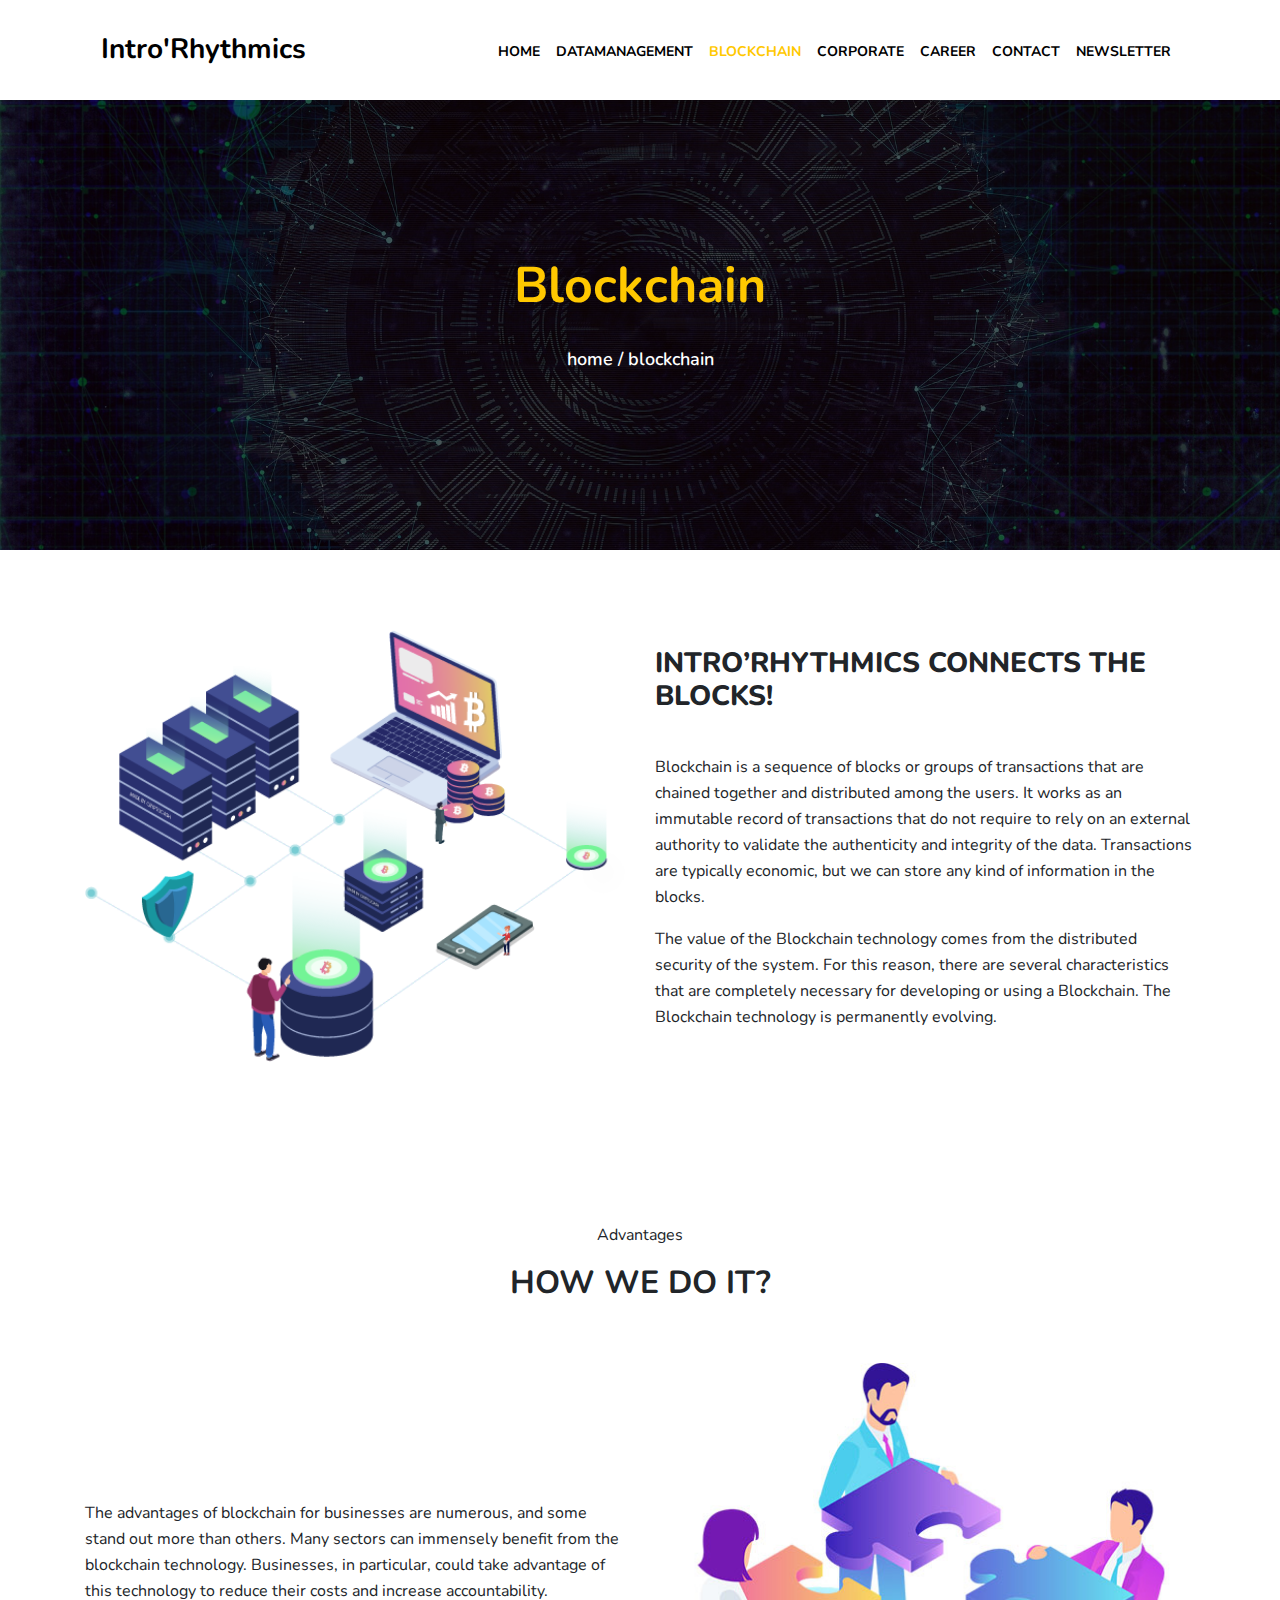
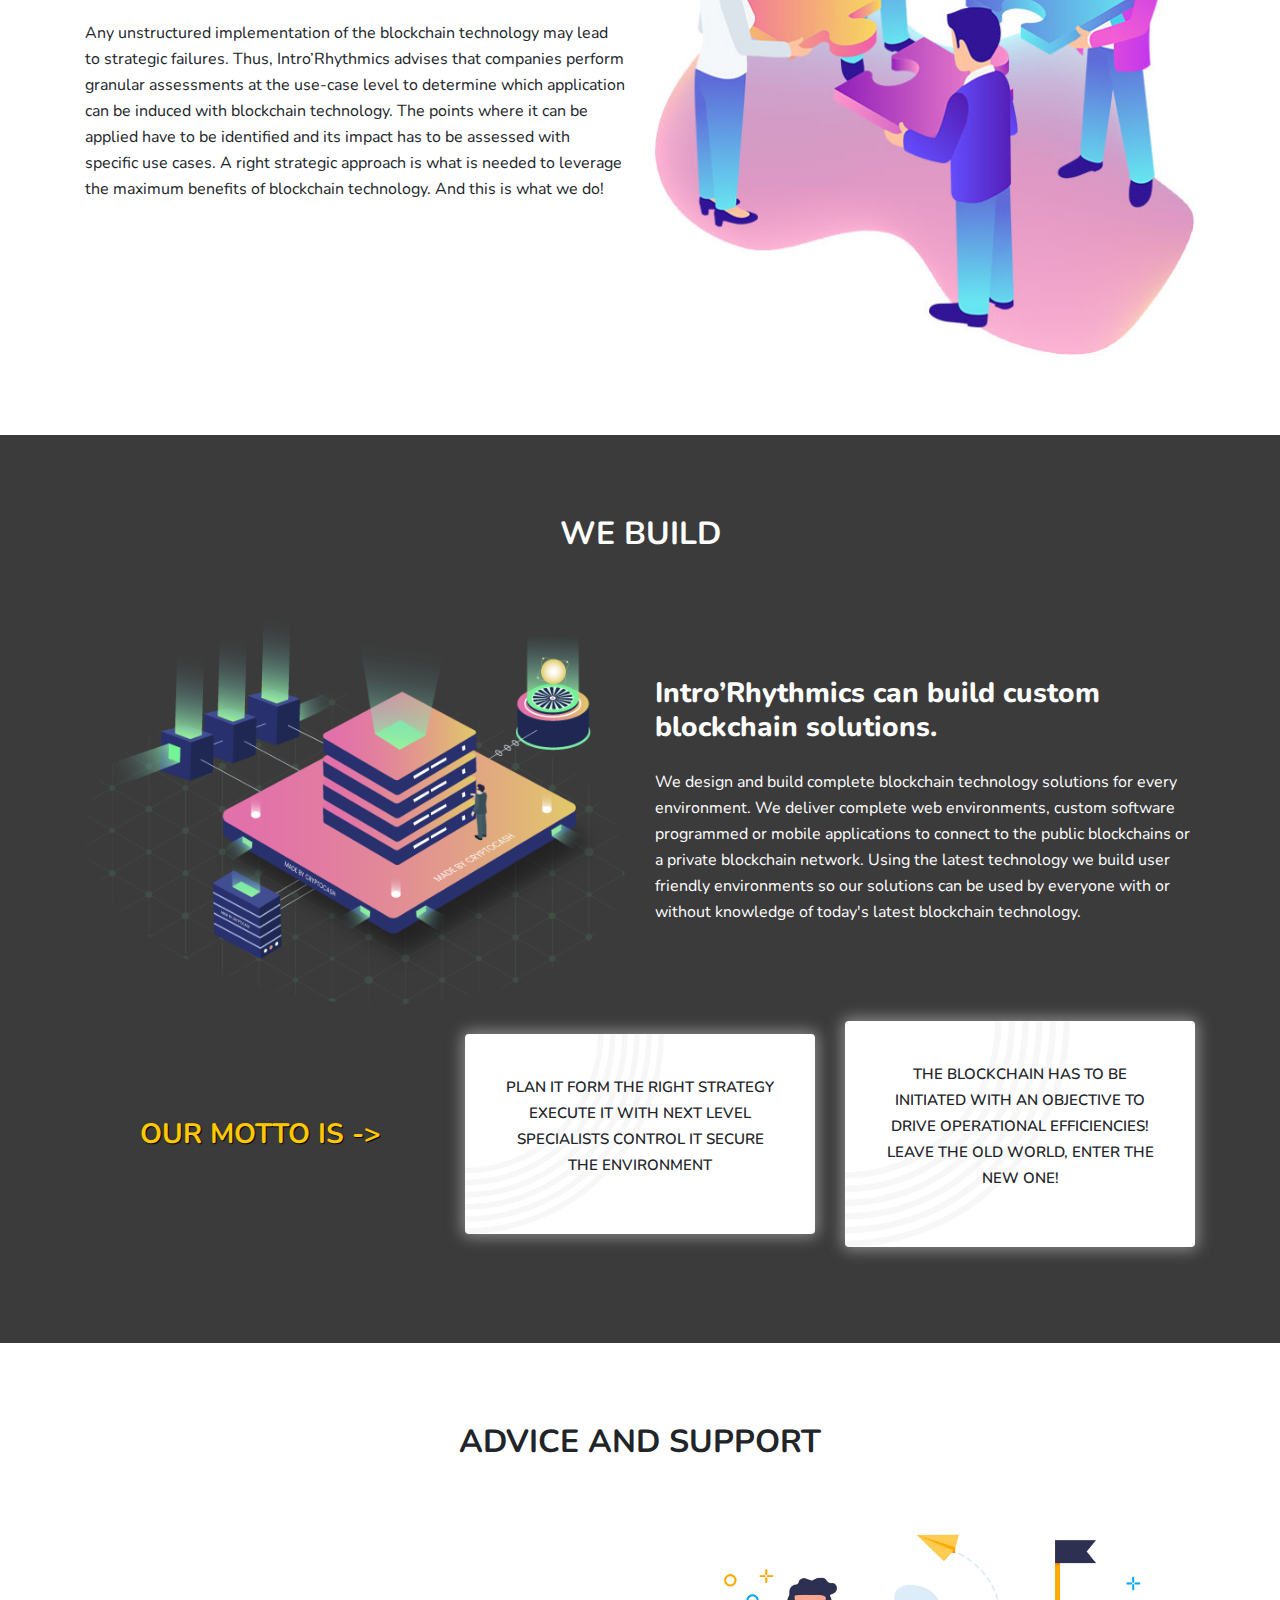
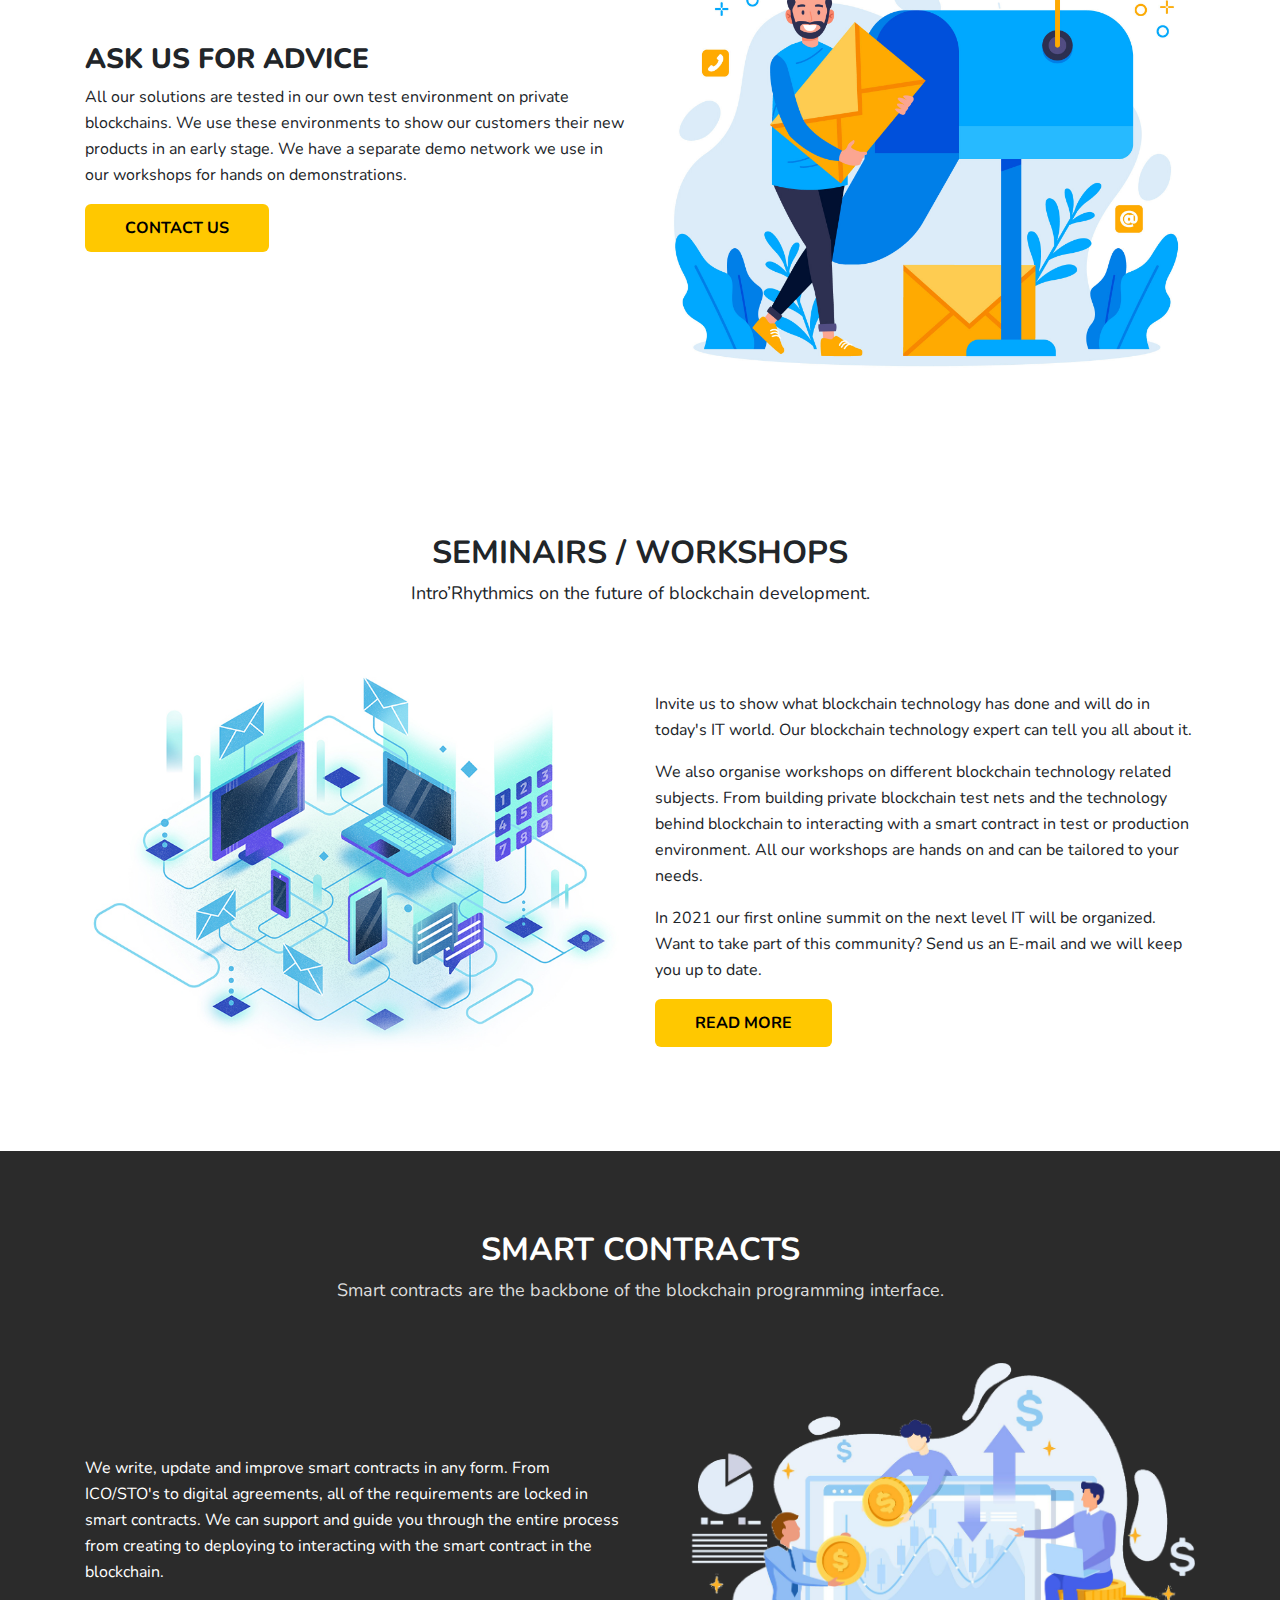
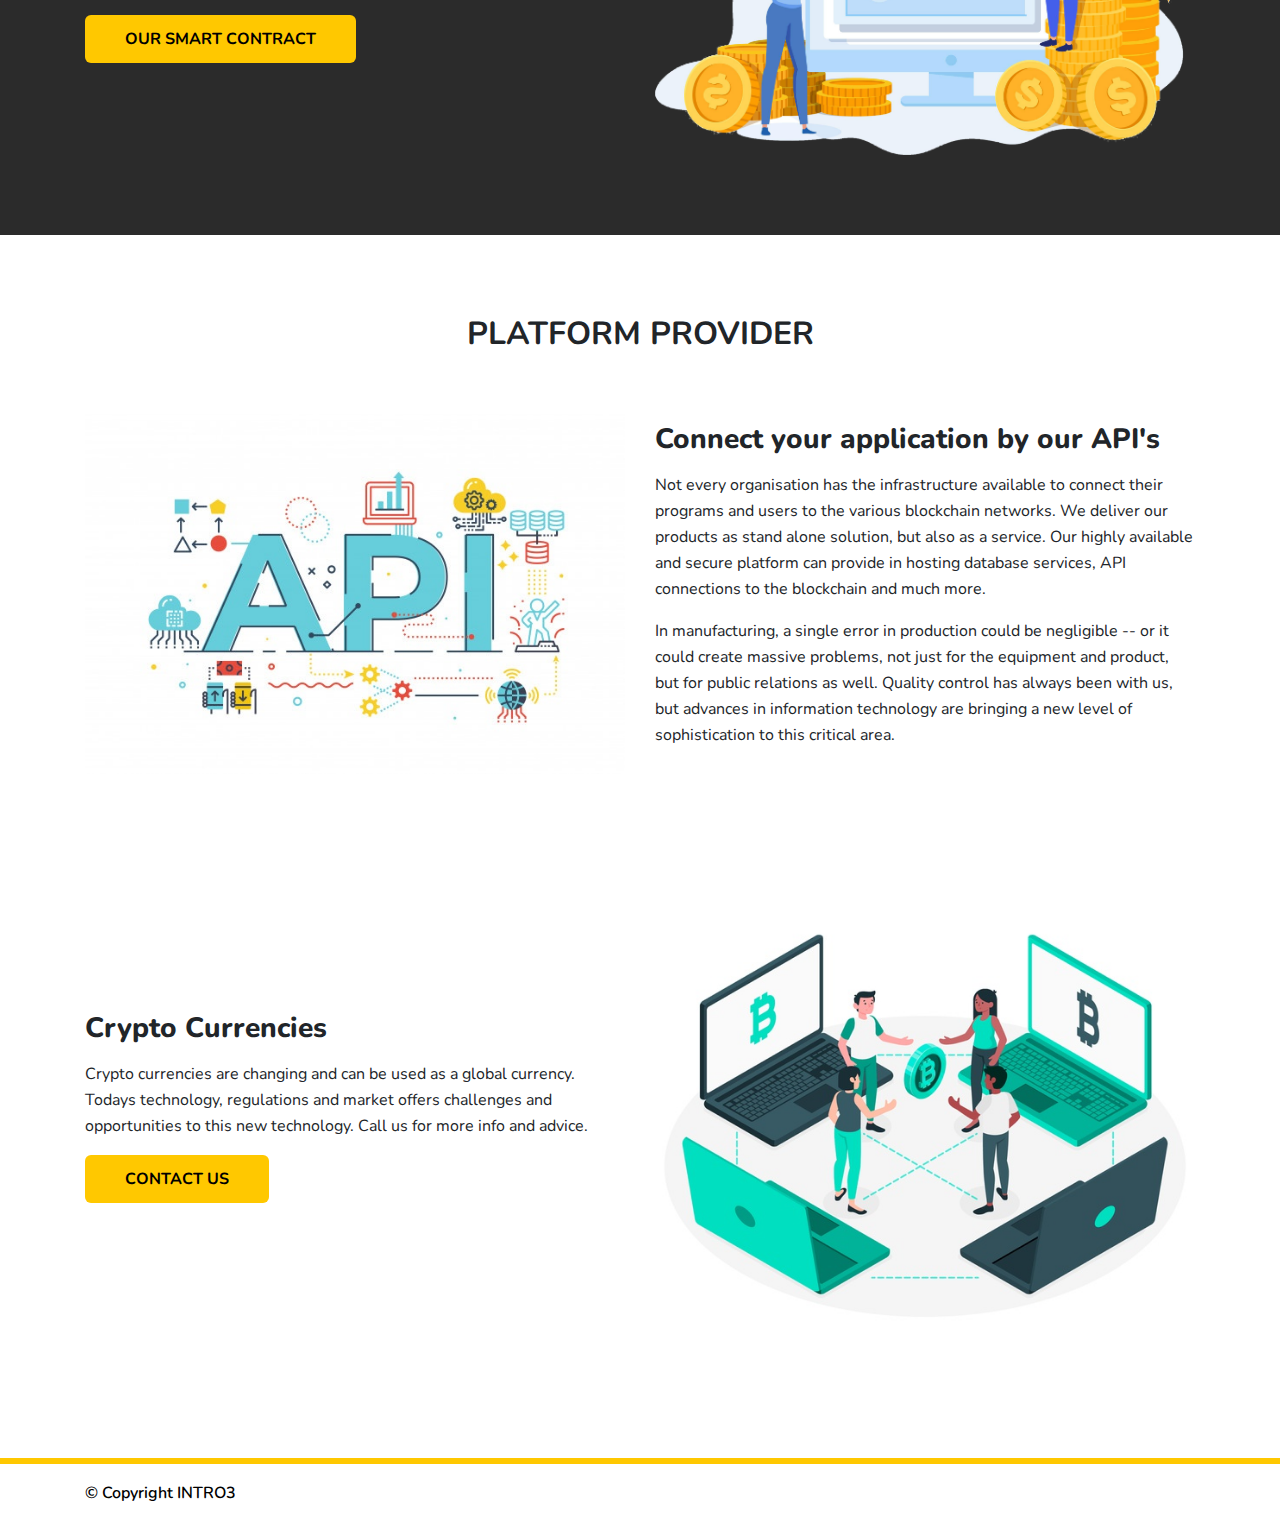
==== blockchain.html @ e691b673 "project added" ====
<!DOCTYPE html>
<html lang="en">
<head>
	<meta charset="UTF-8">
	<meta name="viewport" content="width=device-width, initial-scale=1.0">
	<link href="https://fonts.googleapis.com/css2?family=Nunito:wght@200;400;600;700;800&display=swap" rel="stylesheet">

	<link rel="apple-touch-icon" sizes="180x180" href="image/favicin.png">
	<link rel="icon" type="image/png" sizes="32x32" href="image/favicin.png">
	<link rel="icon" type="image/png" sizes="16x16" href="image/favicin.png">
	
	<title>intro'Rhythmics</title>
	<link rel="stylesheet" href="css/owl.carousel.min.css">
	<link rel="stylesheet" href="css/owl.theme.default.min.css">
	<link rel="stylesheet" href="css/bootstrap.min.css">
	<link rel="stylesheet" href="css/style.css">
</head>
<body>

	<div class="navarea">
		<div class="container">
			<nav class="navbar navbar-expand-md bg-white  navbar-dark">
  			<!-- Brand -->
			  <a class="navbar-brand" href="index.html">intro'Rhythmics</a>

			  <!-- Toggler/collapsibe Button -->
			  <button class="navbar-toggler" type="button" data-toggle="collapse" data-target="#collapsibleNavbar">
			    <span class="navbar-toggler-icon"></span>
			  </button>

			  <!-- Navbar links -->
			  <div class="collapse navbar-collapse" id="collapsibleNavbar">
			    <ul class="navbar-nav ml-auto">
			      <li class="nav-item">
			        <a class="nav-link " href="index.html">home</a>
			      </li>
			      <li class="nav-item">
			        <a class="nav-link" href="data-management.html">datamanagement</a>
			      </li>
			      <li class="nav-item">
			        <a class="nav-link active" href="blockchain.html">Blockchain</a>
			      </li>
			      <li class="nav-item">
			        <a class="nav-link" href="corporate.html">corporate</a>
			      </li>
			      <li class="nav-item">
			        <a class="nav-link" href="career.html">career</a>
			      </li>
			      <li class="nav-item">
			        <a class="nav-link" href="contact.html">contact</a>
			      </li>
			      <li class="nav-item">
			        <a class="nav-link" href="#">newsletter</a>
			      </li>

			    </ul>

			    
			  </div>
			</nav>
		</div>
	</div>

	<!-- slider area -->
	<div class="blockchainarea">
		<div class="container">
			<div class="row">
				<div class="col-lg-12">
					<div class="dataText pt-5 text-center mt-5">
						<h2 >  <span style="color: #ffc800;">Blockchain</span></h2>
						<p>home / blockchain</p>
					</div>
				</div>
			</div>
		</div>
	</div>





	<div class="anotherarea padding-80">
		<div class="container">
			<div class="row align-items-center">
				<div class="col-lg-6">
					<div class="anotherImg">
						<img src="image/about_img2.png" alt="">
					</div>
				</div>

				<div class="col-lg-6">
					<div class="anothertext">
						<h3>Intro’Rhythmics connects the blocks!</h3>
						<p>Blockchain is a sequence of blocks or groups of transactions that are chained together and distributed among the users. It works as an immutable record of transactions that do not require to rely on an external authority to validate the authenticity and integrity of the data. Transactions are typically economic, but we can store any kind of information in the blocks.</p>

						<p>The value of the Blockchain technology comes from the distributed security of the system. For this reason, there are several characteristics that are completely necessary for developing or using a Blockchain.  The Blockchain technology is permanently evolving. </p>
					</div>
				</div>

				
			</div>
		</div>
	</div>

	<div class="howwedoit padding-80">
		<div class="container">
			<div class="row">
				<div class="col-lg-12 text-center">
					<div class="howwetitle">
						<p>Advantages</p>
						<h2>How we do it?</h2>
					</div>
				</div>
			</div>
			<div class="row align-items-center">
				<div class="col-lg-6">
					<div class="howwee">
						<p>The advantages of blockchain for businesses are numerous, and some stand out more than others. Many sectors can immensely benefit from the blockchain technology. Businesses, in particular, could take advantage of this technology to reduce their costs and increase accountability.</p>
						<p>Any unstructured implementation of the blockchain technology may lead to strategic failures. Thus, Intro’Rhythmics advises that companies perform granular assessments at the use-case level to determine which application can be induced with blockchain technology. The points where it can be applied have to be identified and its impact has to be assessed with specific use cases. A right strategic approach is what is needed to leverage the maximum benefits of blockchain technology. And this is what we do! </p>
					</div>
				</div>

				<div class="col-lg-6">
					<div class="howright">
						<img src="image/image1_03.jpg" alt="">
					</div>
				</div>
			</div>
		</div>
	</div>


	<div class="webuild padding-80">
		<div class="container">
			<div class="row">
				<div class="col-lg-12 text-center">
					<div class="titlebuild">
						<h2>We build</h2>
					</div>
				</div>
			</div>

			<div class="row align-items-center mb-3">
				<div class="col-lg-6">
					<img src="image/banner_img2.png" alt="">
				</div>
				<div class="col-lg-6">
					<div class="webuilddtt">
						<h3>Intro’Rhythmics can build custom blockchain solutions.</h3>
						<p>We design and build complete blockchain technology solutions for every environment. We deliver complete web environments, custom software programmed or mobile applications to connect to the public blockchains or a private blockchain network. Using the latest technology we build user friendly environments so our solutions can be used by everyone with or without knowledge of today's latest blockchain technology. </p>
					</div>
				</div>
			</div>

			<div class="row align-items-center">
				<div class="col-lg-4 text-center mb-3">
					<div class="ourmottoo">
						<span>Our motto is -></span>
					</div>
				</div>

				<div class="col-lg-4 text-center mb-3 ">
					<div class="ourmotto bg-white p-3">
						<p>PLAN IT    FORM THE RIGHT STRATEGY   EXECUTE IT WITH  NEXT LEVEL SPECIALISTS  CONTROL IT SECURE THE ENVIRONMENT
</p>
					</div>
				</div>



				<div class="col-lg-4 text-center mb-3 ">
					<div class="ourmotto bg-white p-3">
						<p>The blockchain has to be initiated with an objective to drive operational efficiencies! 
Leave the old world, enter the new one!</p>
					</div>
				</div>
			</div>
		</div>
	</div>




	<div class="adivceandsupport padding-80">
		<div class="container">
			<div class="row">
				<div class="col-lg-12 text-center">
					<div class="titleadvice">
						<h2>Advice and support</h2>
					</div>
				</div>
			</div>

			<div class="row align-items-center">
				<div class="col-lg-6 ">
					<div class="askadviccee">
						<h3>ASK US FOR ADVICE </h3>
						<p>All our solutions are tested in our own test environment on private blockchains. We use these environments to show our customers their new products in an early stage. We have a separate demo network we use in our workshops for hands on demonstrations. </p>
						<a href="" class="btn btn-primary">Contact us</a>
					</div>
				</div>

				<div class="col-lg-6">
					<div class="adviceimg">
						<img src="image/2716560.jpg" alt="">
					</div>
				</div>
			</div>
		</div>
	</div>		


	<div class="seminarworksho padding-80">
		<div class="container">
			<div class="row">
				<div class="col-lg-12 text-center">
					<div class="titlearea">
						<h2>Seminairs / Workshops</h2>
					<p>Intro’Rhythmics on  the future of blockchain development.</p>
					</div>
				</div>
			</div>

			<div class="row align-items-center">
				<div class="col-lg-6">
					<div class="leftimgseminar">
						<img src="image/data2.jpg" alt="">
					</div>
				</div>

				<div class="col-lg-6">
					<div class="seminartext">
						<p>Invite us to show what blockchain technology has done and will do in today's IT world.  Our blockchain technology expert can tell you all about it.</p>
						<p>We also organise workshops on different blockchain technology related subjects. From building private blockchain test nets and the technology behind blockchain to interacting with a smart contract in test or production environment. All our workshops are hands on and can be tailored to your needs.</p>
						<p> In 2021 our first online summit on the next level IT will be organized. Want to take part of this community? Send us an E-mail and we will keep you up to date.</p>
						<a href="" class="btn btn-primary">Read More</a>
					</div>
				</div>
			</div>
		</div>
	</div>


	<div class="smartcontactarea padding-80">
		<div class="container">
			<div class="row">
				<div class="col-lg-12 text-center">
					<div class="titlearea smarttitle">
						<h2>Smart contracts</h2>
						<p>Smart contracts are the backbone of the blockchain programming interface.</p>
					</div>
				</div>
			</div>

			<div class="row align-items-center">
				<div class="col-lg-6">
					<div class="smarttext">
						<p>We write, update and improve smart contracts in any form. From ICO/STO's to digital agreements, all of the requirements are locked in smart contracts. We can support and guide you through the entire process from creating to deploying to interacting with the smart contract in the blockchain.</p>
						<a href="" class="btn btn-primary">Our Smart Contract</a>
					</div>
				</div>
				<div class="col-lg-6">
					<div class="smartcontactimg">
						<img src="image/4063402.png" alt="">
					</div>
				</div>
			</div>
		</div>
	</div>

	<div class="platformprovider padding-80">
		<div class="container">
			<div class="row">
				<div class="col-lg-12 text-center">
					<div class="titlearea">
						<h2>Platform provider</h2>
					</div>
				</div>
			</div>

			<div class="row align-items-center">
				<div class="col-lg-6 mb-3">
					<div class="platimg">
						<img src="image/api.jpg" alt="">
					</div>
				</div>
				<div class="col-lg-6 mb-3">
					<div class="platfromtexxt">
						<h3 class="mb-3">Connect your application by our API's</h3>
						<p>Not every organisation has the infrastructure available to connect their programs and users to the various blockchain networks. We deliver our products as stand alone solution, but also as a service. Our highly available and secure platform can provide in hosting database services, API connections to the blockchain and much more.</p>

						<p>In manufacturing, a single error in production could be negligible -- or it could create massive problems, not just for the equipment and product, but for public relations as well. Quality control has always been with us, but advances in information technology are bringing a new level of sophistication to this critical area.</p>
					</div>
				</div>
			</div>

			<div class="row mt-5 align-items-center">
				<div class="col-lg-6">
					<div class="cryptotextt">
						<h3 class="mb-3">Crypto Currencies</h3>
						<p>Crypto currencies are changing and can be used as a global currency. Todays technology, regulations and market offers challenges and opportunities to this new technology. Call us for more info and advice.</p>
						<a href="" class="btn btn-primary">Contact us</a>
					</div>
				</div>

				<div class="col-lg-6">
					<div class="cyptaimg">
						<img src="image/cryptoo.jpg" alt="">
					</div>
				</div>
			</div>
		</div>
	</div>










	<!-- footer area -->

	<div class="footerArea  p-3 ">
		<div class="container">
			<div class="row">
				<div class="col-lg-12">
					<div class="footera ">
						<p>&copy; Copyright INTRO3</p>
					</div>
				</div>
			</div>
		</div>
	</div>
	

	<!-- js here -->
	<script src="js/jquery.min.js"></script>
	<script src="js/popper.min.js"></script>
	<script src="js/bootstrap.min.js"></script>
	<script src="js/owl.carousel.min.js"></script>
	<script src="js/custom.js"></script>
</body>
</html>
---- css/style.css ----
html{
	scroll-behavior: smooth;
}
body{
	font-size: 16px;
	color:333;
	/*font-family: 'Titillium Web', sans-serif;*/
    font-family: 'Nunito', sans-serif;
}
.bg-dark {
    background-color: #000000!important;
}
h1, h2, h3, h4, h5, h6 {
    font-family: Nunito,sans-serif;
    font-weight: 800;
}
a{
	text-decoration: none;
	color: #333;

}
a:hover{
	text-decoration: none;

}
/*.navarea {
    height: 100px;
    background: #000;
    border-bottom: 4px solid #ffc800;
}*/




.navarea .navbar-brand {
    margin-top: 15px;
    font-size: 28px;
    font-weight: 700;
    text-transform: capitalize;
}
.navarea .navbar-nav .nav-item a {
    margin-top: 20px;
    font-size: 14px;
    color: #fff;
    font-weight: 600;
    text-transform: capitalize !important;
}
.navarea .navbar-nav .nav-item a:hover {
    color: #ffc800;
}
.navarea .navbar-nav .nav-item a.active {
    color: #ffc800;
    font-weight: 600;
}
.footera p {
    color: #000;
    font-weight: 600;
}
.sliderr {
    background: url(../image/slider1.jpg);
    height: 750px;
    background-size: cover;
    background-attachment: scroll;
    background-position: center center;
    position: relative;
    z-index: 1;
}

/* redo */
.navarea {
    height: 100px;
    background: #fff;
    /* border-bottom: 4px solid #ffc800; */
}
.navbar-dark .navbar-brand {
    color: #000;
}
.navarea .navbar-nav .nav-item a {
    margin-top: 20px;
    font-size: 14px;
    color: #000;
    font-weight: 700;
    text-transform: uppercase !important;
}
.navarea .navbar-brand:hover{
    color: #000 !important;
}

.navarea .navbar-nav .nav-item a.active {
    color: #ffc800;
    font-weight: 700;
}

/*.sliderr:after {
    content: "";
    position: absolute;
    height: 100%;
    width: 100%;
    left: 0;
    bottom: 0;
    background: rgb(0 0 0 / 58%);
    z-index: -1;
}*/










.sliderr2 {
    background: url(../image/slider2.jpg);
    height: 750px;
    background-size: cover;
    background-attachment: scroll;
    background-position: center center;
    position: relative;
    z-index: 1;
}
.sliderr2:after {
    content: "";
    position: absolute;
    height: 100%;
    width: 100%;
    left: 0;
    bottom: 0;
    background: rgb(0 0 0 / 58%);
    z-index: -1;
}
.sliderr3 {
    background: url(../image/slider3.jpg);
    height: 750px;
    background-size: cover;
    background-attachment: scroll;
    background-position: center center;
    position: relative;
    z-index: 1;
}
.sliderr3:after {
    content: "";
    position: absolute;
    height: 100%;
    width: 100%;
    left: 0;
    bottom: 0;
    background: rgb(0 0 0 / 58%);
    z-index: -1;
}
.sliderr h2 {
    color: #fff;
    font-size: 51px;
    font-weight: 800;
    margin-top: 230px;
    text-shadow: 3px 6px 14px #000;
}
.titile_area h3 {
    font-weight: 700;
    font-size: 32px;
    line-height: 42px;
    margin-bottom: 20px;
    text-transform: uppercase;
}
.padding-100{
    padding: 100px 0;
}
.padding-80{
    padding: 80px 0;
}
.padding-bottom-80{
    padding-bottom: 80px;
}
.padding-top-80{
    padding-top: 80px;
}
p {
    font-size: 16px;
    line-height: 26px;
}
.takethenext {
    background: url(../image/bg_2.jpg);
    padding: 50px 0;
}
.takenextt span {
    font-size: 28px;
    font-weight: 800;
    text-align: center;
    display: inherit;
    color: #435464;
}
.title_img img {
    height: 100%;
    width: 100%;
    border-radius: 5px;
    transition: all .4s ease-in-out;
}
.title_img {
    /* border-bottom: 7px solid #ffc800; */
    /* overflow: hidden; */
    height: 470px;
    overflow: hidden;
    border-radius: 5px;
    transition: all .4s ease-in-out;
    box-shadow: 0px 10px 50px rgb(0 0 0 / 21%);
}
.title_img img:hover {
    transform: scale(1.1);
    transition: all .4s ease-in-out;
}
.vision_img{
    overflow: hidden;
}
.vision_img img {
    transition: all .4s ease-in-out;
    border-radius: 5px;
}
.vision_img img:hover {
    transform: scale(1.1);
    transition: all .4s ease-in-out;
}

.visionn_img img {
    transition: all .4s ease-in-out;
}
.visionn_img img:hover {
    transform: scale(1.1);
    transition: all .4s ease-in-out;
}

.title_section h2 {
    font-weight: 700;
    text-transform: uppercase;
    font-size: 32px;
}
.title_section p {
    font-size: 18px;
    font-weight: 500;
}

.whysection{
    position: relative;
    z-index: 1;
}
.whysection .top_img_pattern_1 {
    position: absolute;
    top: 0;
    left: 0;
    z-index: -1;
}
.ourvision{
    position: relative;
}
.ourvision .top_img_pattern_2 {
    position: absolute;
    top: -0;
    right: 0;
    z-index: -1;
}


.vaultTitle h2 {
    font-size: 36px;
    font-weight: 800;
    text-transform: uppercase;
}
.btn {
    display: inline-block;
    font-weight: 400;
    color: #212529;
    text-align: center;
    vertical-align: middle;
    -webkit-user-select: none;
    -moz-user-select: none;
    -ms-user-select: none;
    user-select: none;
    border: 1px solid transparent;
    padding: 12px 40px !important;
    font-size: 1rem;
    line-height: 1.5;
    border-radius: 6px;
    transition: color .15s ease-in-out,background-color .15s ease-in-out,border-color .15s ease-in-out,box-shadow .15s ease-in-out;
}
.btn-primary {
    color: #000 !important;
    background-color: #ffc800 !important;
    border: 0px solid transparent !important;
    text-transform: uppercase;
    font-weight: 700;
}
/*.btn-primary {
    color: #fff !important;
    background-color: rgb(0 0 0 / 36%) !important;
    border-color: rgb(0 0 0 / 0%) !important;
    text-transform: uppercase;
    font-weight: 700;
}*/
.btn-primary:hover{
    background: #fff !important;
   /* color: #000 !important;*/
    border: 0px solid transparent !important;
}


.btn-primary2 {
    color: #000 !important;
    background-color: #ffc800 !important;
    border: 2px solid transparent !important;
    text-transform: uppercase;
    font-weight: 700;
}
.btn-primary2:hover{
    color: #000 !important;
    background: transparent !important;
    border: 2px solid #ffc800 !important;
}
.vaultImg img {
    transition: all .4s ease-in-out;
}
.vaultImg img:hover {
    transform: scale(1.1);
    transition: all .4s ease-in-out;
}


.video_area_vid {
    width: 100%;
    height: 200px;
    overflow: hidden;
    margin-bottom: 30px;
    position: relative;
    border-bottom: 4px solid #0d1123;
    border-radius: 5px;
}
.video_area_vid img {
    height: 100%;
    width: 100%;
}
.playbtnn {
    position: absolute;
    left: 30px;
    bottom: 30px;
    background: rgb(243 243 243 / 96%);
    padding: 8px 12px;
    border-radius: 5px;
    box-shadow: 1px 1px 5px 3px rgb(0 0 0 / 32%);
    cursor: pointer;
}
.playbtnn span {
    font-weight: 600;
    font-size: 18px;
}

.playbtnn img {
    width: 20px;
    margin-top: -4px;
    margin-right: 5px;
}
.text_vid h5 {
    font-weight: 700;
    margin-bottom: 20px;
}
.videoTittle h3{
    font-weight: 700;
}
.img_vidd {
    float: left;
    margin-right: 18px;
}

.img_textt p{
    font-size: 14px;
    margin-top: -10px;
}
.modal-header {
    border-bottom: 0px solid #dee2e6 !important;
}

.vision_img img{
    width: 100%;
}
img{
    width: 100%;
}
.commutevault {
    background: #f7f7f7;
    background: url(../image/bg_2.jpg);
}
.footerArea {
    border-top: 6px solid #ffc800;
}

.slideractive .owl-dots {
    position: absolute;
    left: 47%;
    bottom: 50px;
}
.slideractive .owl-dots .owl-dot {
    height: 15px;
    width: 15px;
    background: #fff;
    display: inline-block;
    margin-right: 5px;
    border-radius: 50%;
}
.slideractive .owl-dots .owl-dot.active {
    background: #ffc800;
    outline: none;
}
.slideractive .owl-dots .owl-dot.active:focus{
    outline: none;
}
.slideBtn .btn-primary {
    color: #fff !important;
    background: none !important;
    border: 2px solid #fff !important;
    text-transform: uppercase;
    font-weight: 700;
}
.slideBtn .btn-primary:hover {
    color: #ffc800 !important;
    background: #fff !important;
    border: 2px solid #fff !important;
    text-transform: uppercase;
    font-weight: 700;
}

/*data management css*/
.dataArea {
    background: url(../image/dataslide1.jpg);
    height: 450px;
    background-size: cover;
    background-attachment: scroll;
    background-position: center center;
    position: relative;
    z-index: 1;
}
.dataArea:after {
    content: "";
    position: absolute;
    height: 100%;
    width: 100%;
    left: 0;
    bottom: 0;
    background: rgb(0 0 0 / 65%);
    z-index: -1;
}




.dataText {
    z-index: 99;
    color: #fff;
}
.dataText h2 {
    font-size: 50px;
    margin-top: 60px;
    font-weight: 700;
}
.dataText p {
    font-size: 18px;
    font-weight: 600;
    margin-top: 30px;
}
.anothertext h3 {
    font-weight: 800;
    margin-bottom: 40px;
    text-transform: uppercase;
}
.commvault h2 {
    font-size: 32px;
    font-weight: 800;
    margin-bottom: 20px;
    text-transform: uppercase;
}
.commvault h5 {
    margin-bottom: 35px;
}
.commvault h4 {
    font-weight: 600;
    margin-top: 35px;
    margin-bottom: 20px;
}
.whatwedo{
    background: url(../image/bg_2.jpg);
}
.whattext h2 {
    font-size: 32px;
    font-weight: 800;
    text-transform: uppercase;
    margin-bottom: 20px;
}
.whattext p {
    margin-bottom: 50px;
}
.weprepare h3 {
    font-size: 28px;
    font-weight: 600;
    margin-bottom: 25px;
}
.allitemwhat ul {
    list-style: none;
    padding-left: 0;
}
.allitemwhat ul li {
    font-size: 16px;
    line-height: 31px;
}
.weprepare h5 {
    font-weight: 600;
}

.slideboxx .card{
    background: #ffc800;
    border: none;
}
.slideboxx a {
    background: #fff !important;
}

/*blokchain css*/
.blockchainarea {
    background: url(../image/blockchain1.jpg);
    height: 450px;
    background-size: cover;
    background-attachment: scroll;
    background-position: center center;
    position: relative;
    z-index: 1;
}
.blockchainarea:after {
    content: "";
    position: absolute;
    height: 100%;
    width: 100%;
    left: 0;
    bottom: 0;
    background: rgb(0 0 0 / 65%);
    z-index: -1;
}
.howwetitle h2 {
    font-weight: 700;
    text-transform: uppercase;
    margin-bottom: 60px;
}
.titlebuild h2{
    font-weight: 700;
    text-transform: uppercase;
    margin-bottom: 60px;
    color: #fff;
}
.webuild {
    background: #f7f7f7;
    background-image: url(../image/blockchain2.jpg);
    background-size: cover;
    background-repeat: no-repeat;
    background-position: center center;
    position: relative;
    z-index: 1;
    background-attachment: fixed;
}
.webuild:after {
  content: "";
  position: absolute;
  background: rgb(0 0 0 / 76%);
  height: 100%;
  width: 100%;
  left: 0;
  bottom: 0;
  z-index: -1;
}
.webuilddtt h3 {
  color: #fff;margin-bottom: 25px;
}
.webuilddtt p {
  color: #fff;
}
.ourmotto {
    background: url(../image/what-we-are-shape-1.png);
    padding: 40px !important;
    border-radius: 4px;
    box-shadow: 0px 0px 15px 3px rgb(199 199 199 / 57%);
    background-repeat: no-repeat;
    background-position: left top;
    background-size: contain;
}
.ourmotto p {
    font-weight: 600;
    text-transform: uppercase;
    font-size: 15px;
}
.ourmottoo span {
    font-size: 28px;
    text-transform: uppercase;
    font-weight: 700;
    color: #ffc800;
    text-shadow: 1px 1px 1px #000;
}

.titleadvice h2{
    font-weight: 700;
    text-transform: uppercase;
    font-size: 32px;
    margin-bottom: 60px;
}
.titlearea{
    margin-bottom: 60px; 
}
.titlearea h2{
    font-weight: 700;
    text-transform: uppercase;
    font-size: 32px;
}
.titlearea p{
    font-size: 18px;
}


.smartcontactarea {
    background: url(../image/smarttbg.jpg);
    background-position: center center;
    background-attachment: fixed;
    background-size: cover;
    position: relative;
    z-index: 1;
}

.smartcontactarea:after {
    content: "";
    position: absolute;
    background: rgb(0 0 0 / 83%);
    height: 100%;
    width: 100%;
    left: 0;
    top: 0;
    z-index: -1;
}
.titlearea.smarttitle p {
    color: #ddd;
}
.titlearea.smarttitle h2 {
    color: #fff;
}
.smarttext p {
    color: #fff;
    margin-bottom: 30px;
}
.navbar {
    z-index: 99;
}

/*corporate page css*/
.corporate {
    background: url(../image/video2.jpg);
    height: 450px;
    background-size: cover;
    background-attachment: scroll;
    background-position: center center;
    position: relative;
    z-index: 1;
}
.corporate:after {
    content: "";
    position: absolute;
    height: 100%;
    width: 100%;
    left: 0;
    bottom: 0;
    background: rgb(0 0 0 / 65%);
    z-index: -1;
}

.bottomtext ul li{
    list-style: none;
    font-weight: 700;
    color: #273f5b;
}
.bottomtext ul li svg {
    margin-right: 15px;
}
.whycommmut {
    background: #ecf5fe;
}

/* career css */
.career {
    background: url(../image/video3.jpg);
    height: 450px;
    background-size: cover;
    background-attachment: scroll;
    background-position: center center;
    position: relative;
    z-index: 1;
}
.career:after {
    content: "";
    position: absolute;
    height: 100%;
    width: 100%;
    left: 0;
    bottom: 0;
    background: rgb(0 0 0 / 65%);
    z-index: -1;
}




.contact {
    background: url(../image/africa-15428_1920.jpg);
    height: 450px;
    background-size: cover;
    background-attachment: scroll;
    background-position: center center;
    position: relative;
    z-index: 1;
}
.contact:after {
    content: "";
    position: absolute;
    height: 100%;
    width: 100%;
    left: 0;
    bottom: 0;
    background: rgb(0 0 0 / 65%);
    z-index: -1;
}




























/*responsive css*/
@media only screen and (max-width: 640px) and (min-width: 360px){
    .top_img_pattern_1{
        display: none;
    }
    .top_img_pattern_2{
        display: none;
    }
    .navarea .navbar-brand {
    font-size: 18px;
}
.sliderr h2 {
    font-size: 22px;
    margin-top: 88px;
}
.sliderr {
    height: 300px;
}
.titile_area h3 {
    font-size: 18px;
}
.title_img img {
    height: 300px;
}

nav.navbar.navbar-expand-md.bg-dark.navbar-dark {
    z-index: 99;
}
}

@media only screen and (max-width: 568px) and (min-width: 320px){

    .top_img_pattern_1{
        display: none;
    }
    .top_img_pattern_2{
        display: none;
    }
    .navarea .navbar-brand {
    font-size: 18px;
}
.sliderr h2 {
    font-size: 22px;
    margin-top: 88px;
}

.sliderr {
    height: 300px;
}
.titile_area h3 {
    font-size: 18px;
}
.title_img img {
    height: 300px;
}
}
.navbar-toggler {
    padding: .25rem .75rem;
    font-size: 1.25rem;
    line-height: 1;
    background-color: #FFC107;
    border: 1px solid transparent;
    border-radius: .25rem;
}
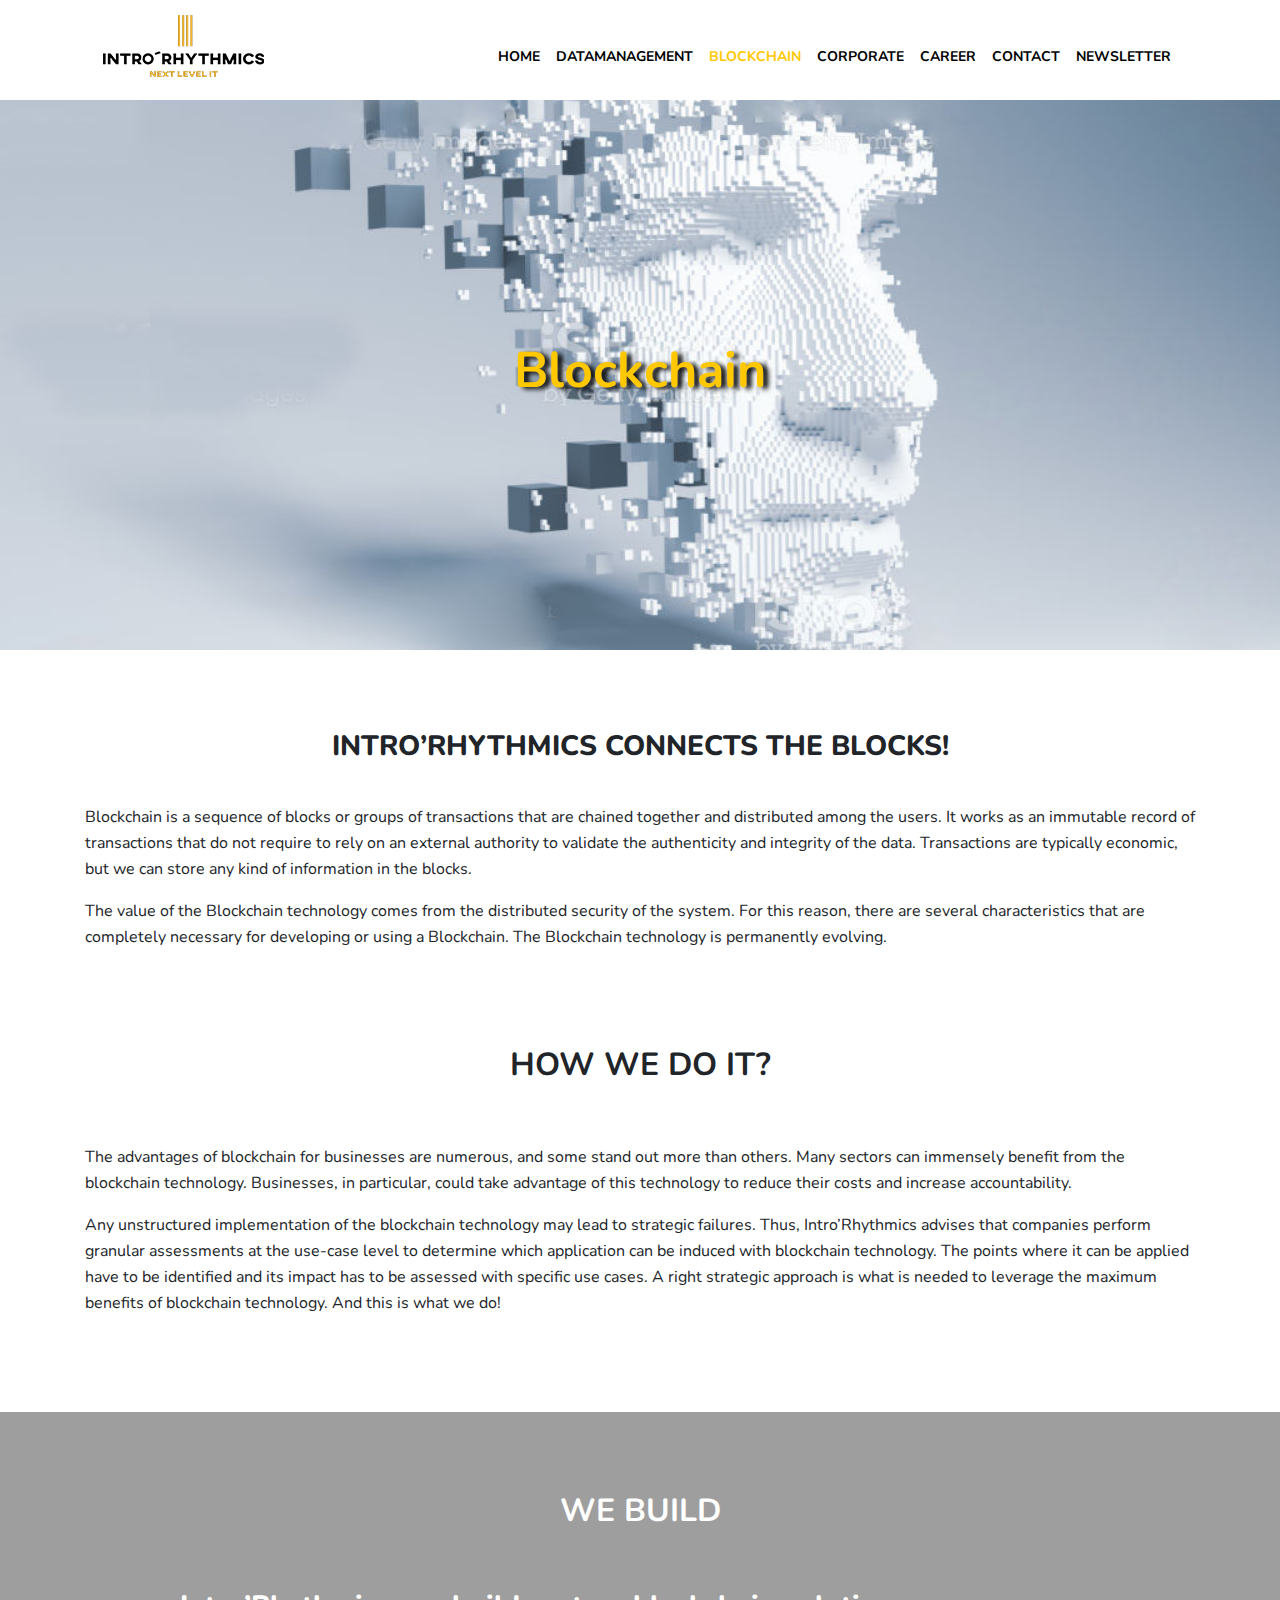
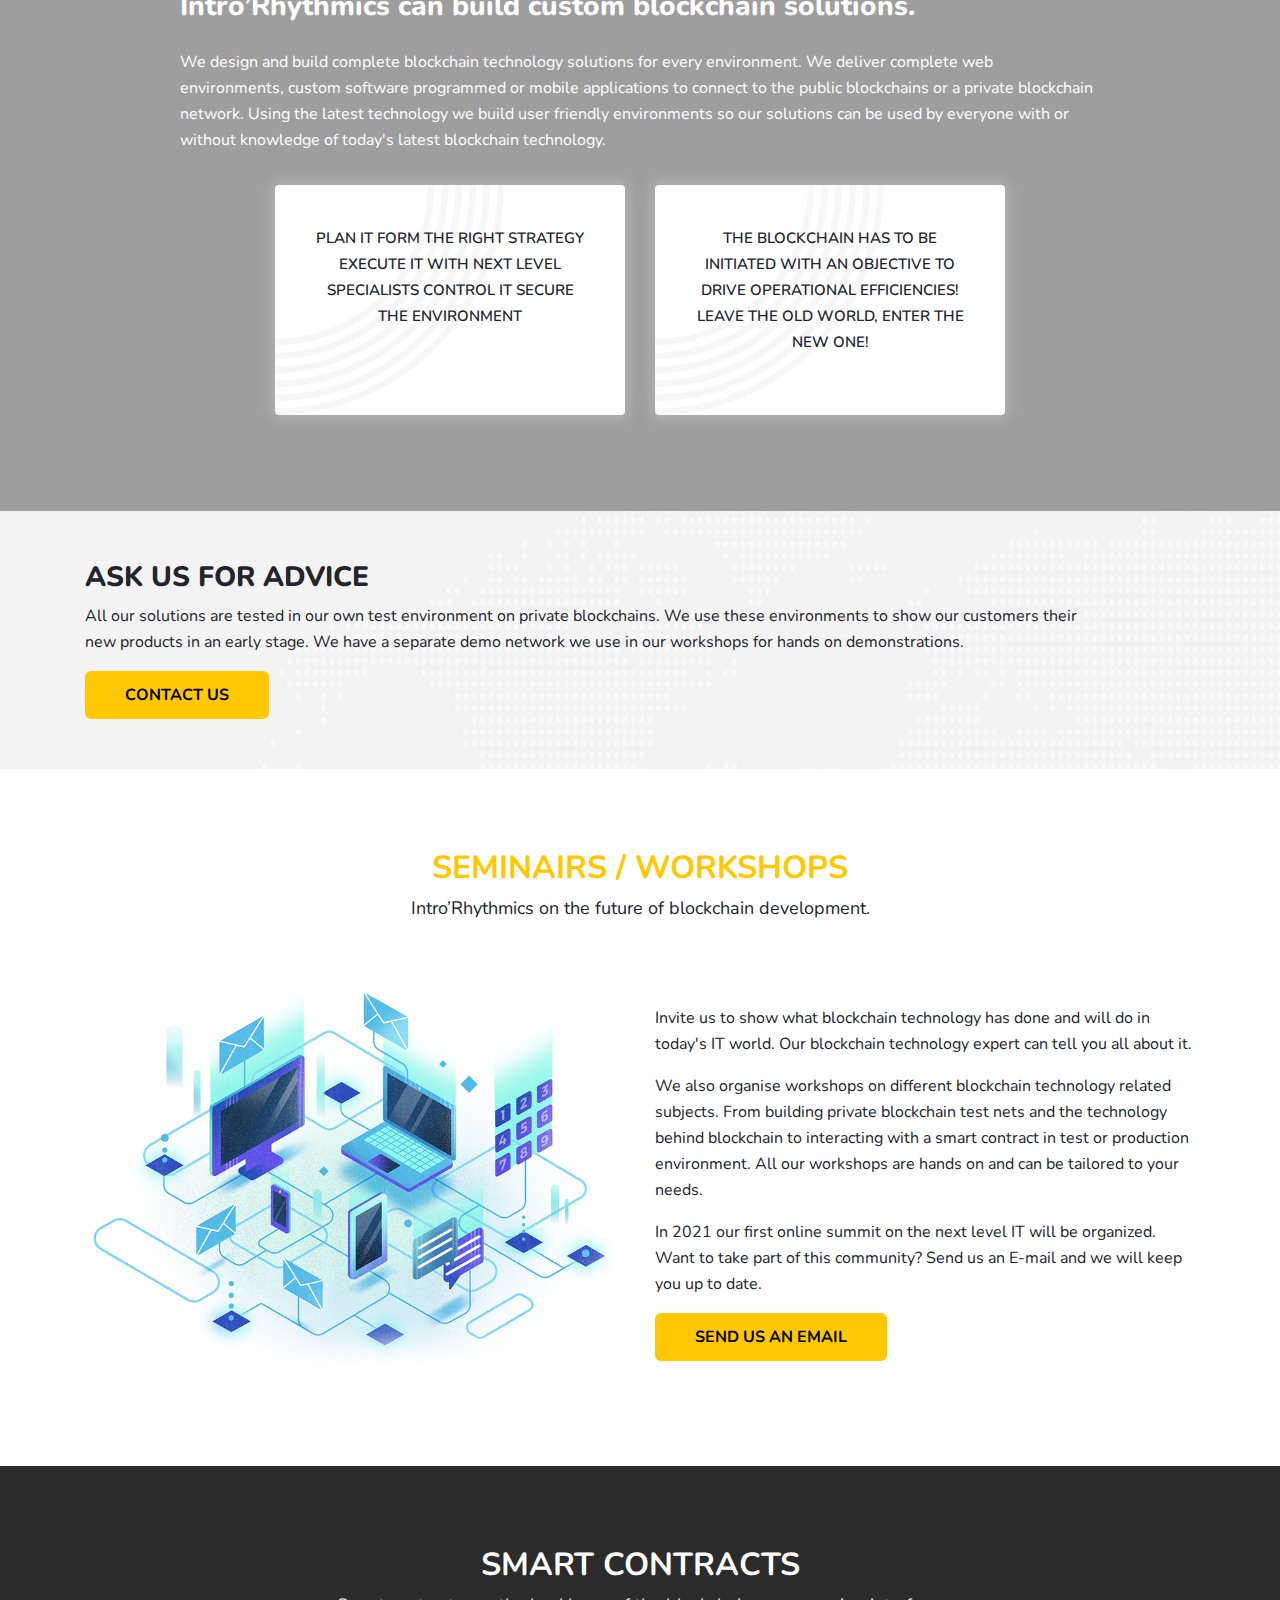
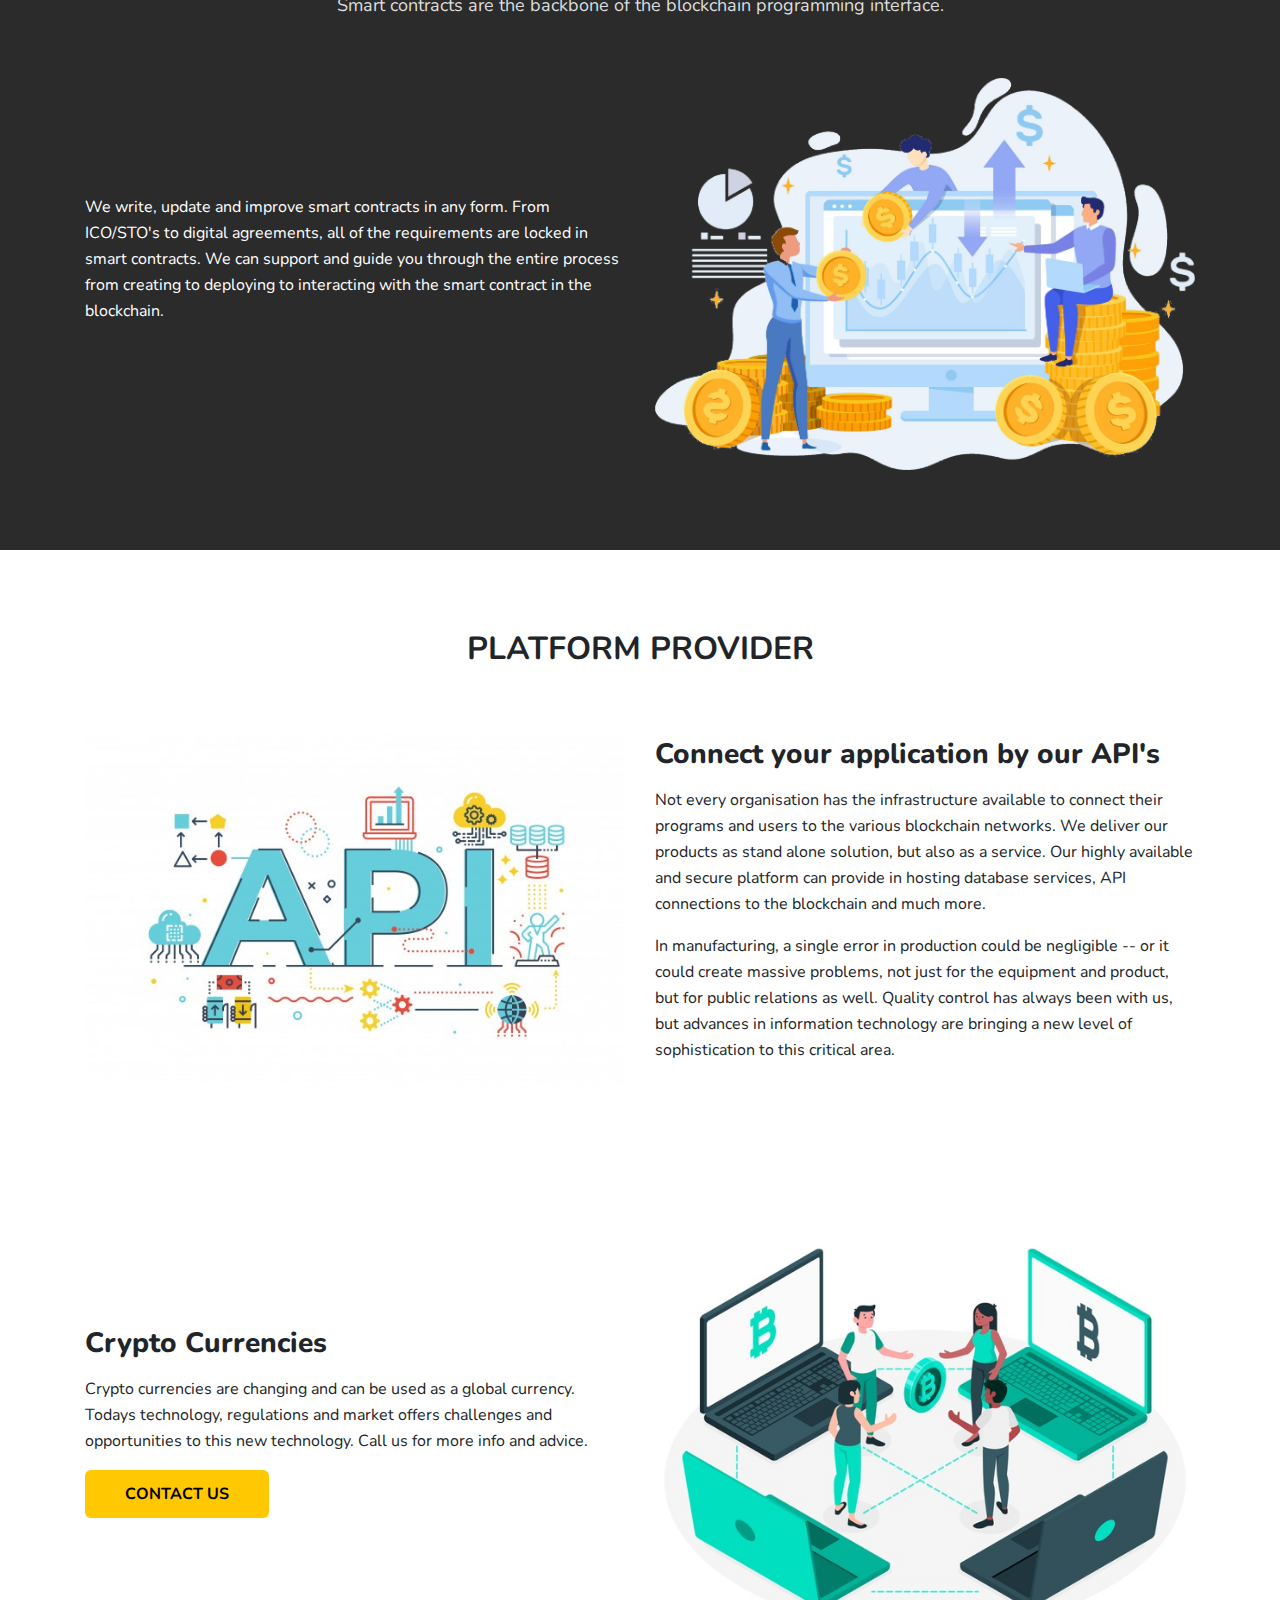
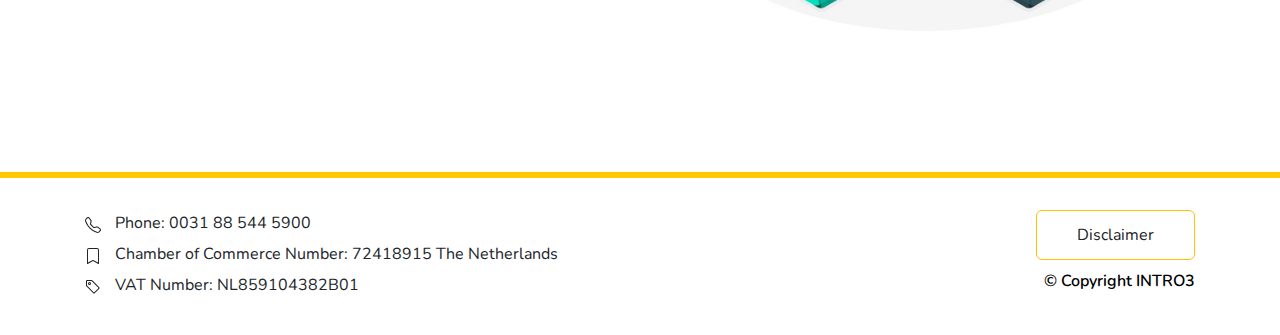
==== commit 67b22453: "latest file" ====
--- a/blockchain.html
+++ b/blockchain.html
@@ -21,7 +21,7 @@
 		<div class="container">
 			<nav class="navbar navbar-expand-md bg-white  navbar-dark">
   			<!-- Brand -->
-			  <a class="navbar-brand" href="index.html">intro'Rhythmics</a>
+			  <a class="navbar-brand" href="index.html"><img src="image/logo_black.png" alt=""></a>
 
 			  <!-- Toggler/collapsibe Button -->
 			  <button class="navbar-toggler" type="button" data-toggle="collapse" data-target="#collapsibleNavbar">
@@ -50,7 +50,7 @@
 			        <a class="nav-link" href="contact.html">contact</a>
 			      </li>
 			      <li class="nav-item">
-			        <a class="nav-link" href="#">newsletter</a>
+			        <a class="nav-link" href="#"  data-toggle="modal" data-target="#myNewsletter">newsletter</a>
 			      </li>
 
 			    </ul>
@@ -61,36 +61,69 @@
 		</div>
 	</div>
 
+	<!-- Modal Newsletter -->
+	<div class="modal fade " id="myNewsletter" tabindex="-1" aria-labelledby="exampleModalLabel" aria-hidden="true"  >
+	  <div class="modal-dialog modal-dialog-centered">
+	    <div class="modal-content">
+	      <div class="modal-header">
+	        <button type="button" class="close" data-dismiss="modal" aria-label="Close">
+	          <span aria-hidden="true">&times;</span>
+	        </button>
+	      </div>
+	      <div class="modal-body">
+	        <div class="modalNewsletter">
+	        	<div class="newsletter_icon text-center">
+	        		<svg width="1em" height="1em" viewBox="0 0 16 16" class="bi bi-envelope-open" fill="currentColor" xmlns="http://www.w3.org/2000/svg">
+					  <path fill-rule="evenodd" d="M8.47 1.318a1 1 0 0 0-.94 0l-6 3.2A1 1 0 0 0 1 5.4v.818l5.724 3.465L8 8.917l1.276.766L15 6.218V5.4a1 1 0 0 0-.53-.882l-6-3.2zM15 7.388l-4.754 2.877L15 13.117v-5.73zm-.035 6.874L8 10.083l-6.965 4.18A1 1 0 0 0 2 15h12a1 1 0 0 0 .965-.738zM1 13.117l4.754-2.852L1 7.387v5.73zM7.059.435a2 2 0 0 1 1.882 0l6 3.2A2 2 0 0 1 16 5.4V14a2 2 0 0 1-2 2H2a2 2 0 0 1-2-2V5.4a2 2 0 0 1 1.059-1.765l6-3.2z"/>
+					</svg>
+	        	</div>	
+
+	        	<div class="subscribe_text text-center">
+	        		<h5>Subscribe to our Newsletter</h5>
+	        	<p>We aim to inform you on a regular base with our news letters. We consider it our duty to keep you up to date and informed.</p>
+	        	</div>
+	        		
+	        	<h6 class="mt-4">Please Subscribe here..</h6>
+	        	<div class="input-group mb-3">
+
+				  <input type="text" class="form-control" placeholder="enter your email" aria-label="enter your email" aria-describedby="button-addon2">
+				  <div class="input-group-append">
+				    <button class="btn btn-primary" type="button" id="button-addon2">Subscribe</button>
+				  </div>
+				</div>
+	        </div>
+	      </div>
+	    </div>
+	  </div>
+	</div>
+	<!-- modal ends here -->
+
 	<!-- slider area -->
 	<div class="blockchainarea">
 		<div class="container">
 			<div class="row">
 				<div class="col-lg-12">
-					<div class="dataText pt-5 text-center mt-5">
+					<div class="dataText text-center">
 						<h2 >  <span style="color: #ffc800;">Blockchain</span></h2>
-						<p>home / blockchain</p>
-					</div>
-				</div>
-			</div>
-		</div>
-	</div>
-
-
-
-
-
-	<div class="anotherarea padding-80">
-		<div class="container">
-			<div class="row align-items-center">
-				<div class="col-lg-6">
-					<div class="anotherImg">
-						<img src="image/about_img2.png" alt="">
-					</div>
-				</div>
-
-				<div class="col-lg-6">
+						
+					</div>
+				</div>
+			</div>
+		</div>
+	</div>
+
+	<div class="anotherarea padding-80 no_padding_bottom">
+		<div class="container">
+			<div class="row justify-content-center ">
+				<div class="col-lg-12 text-center">
 					<div class="anothertext">
 						<h3>Intro’Rhythmics connects the blocks!</h3>
+						
+					</div>
+				</div>
+
+				<div class="col-lg-12">
+					<div class="anothertext">
 						<p>Blockchain is a sequence of blocks or groups of transactions that are chained together and distributed among the users. It works as an immutable record of transactions that do not require to rely on an external authority to validate the authenticity and integrity of the data. Transactions are typically economic, but we can store any kind of information in the blocks.</p>
 
 						<p>The value of the Blockchain technology comes from the distributed security of the system. For this reason, there are several characteristics that are completely necessary for developing or using a Blockchain.  The Blockchain technology is permanently evolving. </p>
@@ -107,24 +140,19 @@
 			<div class="row">
 				<div class="col-lg-12 text-center">
 					<div class="howwetitle">
-						<p>Advantages</p>
 						<h2>How we do it?</h2>
 					</div>
 				</div>
 			</div>
 			<div class="row align-items-center">
-				<div class="col-lg-6">
+				<div class="col-lg-12">
 					<div class="howwee">
 						<p>The advantages of blockchain for businesses are numerous, and some stand out more than others. Many sectors can immensely benefit from the blockchain technology. Businesses, in particular, could take advantage of this technology to reduce their costs and increase accountability.</p>
 						<p>Any unstructured implementation of the blockchain technology may lead to strategic failures. Thus, Intro’Rhythmics advises that companies perform granular assessments at the use-case level to determine which application can be induced with blockchain technology. The points where it can be applied have to be identified and its impact has to be assessed with specific use cases. A right strategic approach is what is needed to leverage the maximum benefits of blockchain technology. And this is what we do! </p>
 					</div>
 				</div>
 
-				<div class="col-lg-6">
-					<div class="howright">
-						<img src="image/image1_03.jpg" alt="">
-					</div>
-				</div>
+				
 			</div>
 		</div>
 	</div>
@@ -140,11 +168,9 @@
 				</div>
 			</div>
 
-			<div class="row align-items-center mb-3">
-				<div class="col-lg-6">
-					<img src="image/banner_img2.png" alt="">
-				</div>
-				<div class="col-lg-6">
+			<div class="row align-items-center justify-content-center mb-3">
+				
+				<div class="col-lg-10">
 					<div class="webuilddtt">
 						<h3>Intro’Rhythmics can build custom blockchain solutions.</h3>
 						<p>We design and build complete blockchain technology solutions for every environment. We deliver complete web environments, custom software programmed or mobile applications to connect to the public blockchains or a private blockchain network. Using the latest technology we build user friendly environments so our solutions can be used by everyone with or without knowledge of today's latest blockchain technology. </p>
@@ -152,12 +178,7 @@
 				</div>
 			</div>
 
-			<div class="row align-items-center">
-				<div class="col-lg-4 text-center mb-3">
-					<div class="ourmottoo">
-						<span>Our motto is -></span>
-					</div>
-				</div>
+			<div class="row align-items-center justify-content-center">
 
 				<div class="col-lg-4 text-center mb-3 ">
 					<div class="ourmotto bg-white p-3">
@@ -181,28 +202,15 @@
 
 
 
-	<div class="adivceandsupport padding-80">
-		<div class="container">
-			<div class="row">
-				<div class="col-lg-12 text-center">
-					<div class="titleadvice">
-						<h2>Advice and support</h2>
-					</div>
-				</div>
-			</div>
+	<div class="adivceandsupport padding-80 no_padding_bottom takethenext">
+		<div class="container">
 
 			<div class="row align-items-center">
-				<div class="col-lg-6 ">
+				<div class="col-lg-11 ">
 					<div class="askadviccee">
 						<h3>ASK US FOR ADVICE </h3>
 						<p>All our solutions are tested in our own test environment on private blockchains. We use these environments to show our customers their new products in an early stage. We have a separate demo network we use in our workshops for hands on demonstrations. </p>
-						<a href="" class="btn btn-primary">Contact us</a>
-					</div>
-				</div>
-
-				<div class="col-lg-6">
-					<div class="adviceimg">
-						<img src="image/2716560.jpg" alt="">
+						<a href="contact.html#contact" class="btn btn-primary">Contact us</a>
 					</div>
 				</div>
 			</div>
@@ -214,7 +222,7 @@
 		<div class="container">
 			<div class="row">
 				<div class="col-lg-12 text-center">
-					<div class="titlearea">
+					<div class="titlearea goldentitle">
 						<h2>Seminairs / Workshops</h2>
 					<p>Intro’Rhythmics on  the future of blockchain development.</p>
 					</div>
@@ -233,7 +241,7 @@
 						<p>Invite us to show what blockchain technology has done and will do in today's IT world.  Our blockchain technology expert can tell you all about it.</p>
 						<p>We also organise workshops on different blockchain technology related subjects. From building private blockchain test nets and the technology behind blockchain to interacting with a smart contract in test or production environment. All our workshops are hands on and can be tailored to your needs.</p>
 						<p> In 2021 our first online summit on the next level IT will be organized. Want to take part of this community? Send us an E-mail and we will keep you up to date.</p>
-						<a href="" class="btn btn-primary">Read More</a>
+						<a href="contact.html#contact" class="btn btn-primary">Send us an email</a>
 					</div>
 				</div>
 			</div>
@@ -256,7 +264,7 @@
 				<div class="col-lg-6">
 					<div class="smarttext">
 						<p>We write, update and improve smart contracts in any form. From ICO/STO's to digital agreements, all of the requirements are locked in smart contracts. We can support and guide you through the entire process from creating to deploying to interacting with the smart contract in the blockchain.</p>
-						<a href="" class="btn btn-primary">Our Smart Contract</a>
+						
 					</div>
 				</div>
 				<div class="col-lg-6">
@@ -299,7 +307,7 @@
 					<div class="cryptotextt">
 						<h3 class="mb-3">Crypto Currencies</h3>
 						<p>Crypto currencies are changing and can be used as a global currency. Todays technology, regulations and market offers challenges and opportunities to this new technology. Call us for more info and advice.</p>
-						<a href="" class="btn btn-primary">Contact us</a>
+						<a href="contact.html#contact" class="btn btn-primary">Contact us</a>
 					</div>
 				</div>
 
@@ -313,27 +321,78 @@
 	</div>
 
 
-
-
-
-
-
-
-
-
 	<!-- footer area -->
 
-	<div class="footerArea  p-3 ">
-		<div class="container">
-			<div class="row">
-				<div class="col-lg-12">
-					<div class="footera ">
-						<p>&copy; Copyright INTRO3</p>
-					</div>
-				</div>
-			</div>
-		</div>
-	</div>
+	<div class="footerArea bg-white  p-3 ">
+		<div class="container">
+			<div class="row">
+				<div class="col-lg-6 col-12 mb-3 ">
+					<div class="left_footer">
+						
+						
+						<div class="restinfo mt-3">
+
+							<p><svg xmlns="http://www.w3.org/2000/svg" width="16" height="16" fill="currentColor" class="bi bi-telephone" viewBox="0 0 16 16">
+							  <path d="M3.654 1.328a.678.678 0 0 0-1.015-.063L1.605 2.3c-.483.484-.661 1.169-.45 1.77a17.568 17.568 0 0 0 4.168 6.608 17.569 17.569 0 0 0 6.608 4.168c.601.211 1.286.033 1.77-.45l1.034-1.034a.678.678 0 0 0-.063-1.015l-2.307-1.794a.678.678 0 0 0-.58-.122l-2.19.547a1.745 1.745 0 0 1-1.657-.459L5.482 8.062a1.745 1.745 0 0 1-.46-1.657l.548-2.19a.678.678 0 0 0-.122-.58L3.654 1.328zM1.884.511a1.745 1.745 0 0 1 2.612.163L6.29 2.98c.329.423.445.974.315 1.494l-.547 2.19a.678.678 0 0 0 .178.643l2.457 2.457a.678.678 0 0 0 .644.178l2.189-.547a1.745 1.745 0 0 1 1.494.315l2.306 1.794c.829.645.905 1.87.163 2.611l-1.034 1.034c-.74.74-1.846 1.065-2.877.702a18.634 18.634 0 0 1-7.01-4.42 18.634 18.634 0 0 1-4.42-7.009c-.362-1.03-.037-2.137.703-2.877L1.885.511z"/>
+							</svg> Phone:  0031 88 544 5900</p>
+							<p> <svg xmlns="http://www.w3.org/2000/svg" width="16" height="16" fill="currentColor" class="bi bi-bookmark" viewBox="0 0 16 16">
+							  <path d="M2 2a2 2 0 0 1 2-2h8a2 2 0 0 1 2 2v13.5a.5.5 0 0 1-.777.416L8 13.101l-5.223 2.815A.5.5 0 0 1 2 15.5V2zm2-1a1 1 0 0 0-1 1v12.566l4.723-2.482a.5.5 0 0 1 .554 0L13 14.566V2a1 1 0 0 0-1-1H4z"/>
+							</svg> Chamber of Commerce Number:   72418915 The Netherlands </p>
+
+							<p> <svg xmlns="http://www.w3.org/2000/svg" width="16" height="16" fill="currentColor" class="bi bi-tag" viewBox="0 0 16 16">
+							  <path d="M6 4.5a1.5 1.5 0 1 1-3 0 1.5 1.5 0 0 1 3 0zm-1 0a.5.5 0 1 0-1 0 .5.5 0 0 0 1 0z"/>
+							  <path d="M2 1h4.586a1 1 0 0 1 .707.293l7 7a1 1 0 0 1 0 1.414l-4.586 4.586a1 1 0 0 1-1.414 0l-7-7A1 1 0 0 1 1 6.586V2a1 1 0 0 1 1-1zm0 5.586l7 7L13.586 9l-7-7H2v4.586z"/>
+							</svg> VAT Number:  NL859104382B01</p>
+						</div>
+					</div>
+				</div>
+				
+				<div class="col-lg-6 col-12 text-right">
+					<div class="disclimer   mt-3">
+						<span class="btn btn-outline-warning mb-2"  data-toggle="modal" data-target="#desclaimer">Disclaimer </span>
+
+						<div class="footera">
+							<p>&copy; Copyright INTRO3</p>
+						</div>
+					</div>
+				</div>
+			</div>
+		</div>
+	</div>
+
+
+	<!-- Modal disclaimer -->
+	<div class="modal fade " id="desclaimer" tabindex="-1" aria-labelledby="exampleModalLabel" aria-hidden="true"  >
+	  <div class="modal-dialog modal-lg modal-dialog-centered">
+	    <div class="modal-content">
+	      <div class="modal-header">
+	        <button type="button" class="close" data-dismiss="modal" aria-label="Close">
+	          <span aria-hidden="true">&times;</span>
+	        </button>
+	      </div>
+	      <div class="modal-body">
+	        <div class="modalNewsletter p-3">
+	        	
+	        	<div class="subscribe_text">
+	        		<h5><span><img src="image/caution.png" alt=""></span> PAGE DISCLAIMER </h5>
+	        		<p class="mt-4">All the information on this website is published in good faith and for general information purpose only. IntroRhythmics.com does not make any warranties about the completeness, reliability and accuracy of this information. Any action you take upon the information you find on this website is strictly at your own risk. Intro’Rhythmics will not be liable for any losses and/or damages in connection with the use of our website.</p>
+	        		<p class="color_yellow">Intro’Rhythmics enables a foundation for your business transformation! Know, manage and use your data</p>
+	        	</div>
+	        		
+	        	<div class="mt-3">
+				    <label class="form-check-labell " for="exampleCheck1"> <strong>By using our website, you hereby consent to our disclaimer and agree to its terms.</strong> </label>
+				 </div>
+
+				<div class="mb-4">
+				  	<small style="color:tomato;" class="font-italic">* Should we update, amend or make any changes to this document, those changes will be prominently posted here. *</small>
+				</div>
+	        </div>
+	      </div>
+	    </div>
+	  </div>
+	</div>
+	<!-- modal ends here -->
+
 	
 
 	<!-- js here -->
--- a/css/style.css
+++ b/css/style.css
@@ -6,6 +6,9 @@
 	color:333;
 	/*font-family: 'Titillium Web', sans-serif;*/
     font-family: 'Nunito', sans-serif;
+   /* background: url(../image/slider1.jpg); */
+    background-repeat: no-repeat; 
+    background-size: cover;
 }
 .bg-dark {
     background-color: #000000!important;
@@ -28,7 +31,10 @@
     background: #000;
     border-bottom: 4px solid #ffc800;
 }*/
-
+.color_yellow{
+    color: #ffc800;
+    font-weight: 600;
+}
 
 
 
@@ -57,7 +63,8 @@
     font-weight: 600;
 }
 .sliderr {
-    background: url(../image/slider1.jpg);
+    background: url(../image/slider4.jpg);
+    /*background: #060709;*/
     height: 750px;
     background-size: cover;
     background-attachment: scroll;
@@ -82,6 +89,9 @@
     font-weight: 700;
     text-transform: uppercase !important;
 }
+.navarea .navbar-nav .nav-item a:focus{
+    color: #000;
+}
 .navarea .navbar-brand:hover{
     color: #000 !important;
 }
@@ -101,13 +111,6 @@
     background: rgb(0 0 0 / 58%);
     z-index: -1;
 }*/
-
-
-
-
-
-
-
 
 
 
@@ -169,6 +172,9 @@
 .padding-80{
     padding: 80px 0;
 }
+.no_padding_bottom{
+    padding-bottom: 0px;
+}
 .padding-bottom-80{
     padding-bottom: 80px;
 }
@@ -228,7 +234,9 @@
     transform: scale(1.1);
     transition: all .4s ease-in-out;
 }
-
+.title_section{
+    margin-bottom: 50px;
+}
 .title_section h2 {
     font-weight: 700;
     text-transform: uppercase;
@@ -317,6 +325,8 @@
 }
 .vaultImg img {
     transition: all .4s ease-in-out;
+    width: 270px;
+    margin-bottom: 30px;
 }
 .vaultImg img:hover {
     transform: scale(1.1);
@@ -330,8 +340,9 @@
     overflow: hidden;
     margin-bottom: 30px;
     position: relative;
-    border-bottom: 4px solid #0d1123;
+    border-bottom: 4px solid #c82525;
     border-radius: 5px;
+    background: #fff;
 }
 .video_area_vid img {
     height: 100%;
@@ -339,8 +350,8 @@
 }
 .playbtnn {
     position: absolute;
-    left: 30px;
-    bottom: 30px;
+    left: 112px;
+    bottom: 73px;
     background: rgb(243 243 243 / 96%);
     padding: 8px 12px;
     border-radius: 5px;
@@ -428,24 +439,19 @@
 
 /*data management css*/
 .dataArea {
-    background: url(../image/dataslide1.jpg);
-    height: 450px;
+    background: url(../image/slider1.jpg);
+    height: 550px;
     background-size: cover;
     background-attachment: scroll;
     background-position: center center;
     position: relative;
     z-index: 1;
-}
-.dataArea:after {
-    content: "";
-    position: absolute;
-    height: 100%;
-    width: 100%;
-    left: 0;
-    bottom: 0;
-    background: rgb(0 0 0 / 65%);
-    z-index: -1;
-}
+    display: flex;
+    flex-wrap: wrap;
+    justify-content: center;
+    align-items: center;
+}
+
 
 
 
@@ -456,13 +462,13 @@
 }
 .dataText h2 {
     font-size: 50px;
-    margin-top: 60px;
-    font-weight: 700;
+    font-weight: 700;
+    text-shadow: 5px 2px 5px #000;
 }
 .dataText p {
     font-size: 18px;
     font-weight: 600;
-    margin-top: 30px;
+    text-shadow: 5px 2px 5px #000;
 }
 .anothertext h3 {
     font-weight: 800;
@@ -522,24 +528,19 @@
 
 /*blokchain css*/
 .blockchainarea {
-    background: url(../image/blockchain1.jpg);
-    height: 450px;
+    background: url(../image/slider1.jpg);
+    height: 550px;
     background-size: cover;
     background-attachment: scroll;
     background-position: center center;
     position: relative;
     z-index: 1;
-}
-.blockchainarea:after {
-    content: "";
-    position: absolute;
-    height: 100%;
-    width: 100%;
-    left: 0;
-    bottom: 0;
-    background: rgb(0 0 0 / 65%);
-    z-index: -1;
-}
+    display: flex;
+    flex-wrap: wrap;
+    justify-content: center;
+    align-items: center;
+}
+
 .howwetitle h2 {
     font-weight: 700;
     text-transform: uppercase;
@@ -553,7 +554,7 @@
 }
 .webuild {
     background: #f7f7f7;
-    background-image: url(../image/blockchain2.jpg);
+    background-image: url(../image/slider1.jpg);
     background-size: cover;
     background-repeat: no-repeat;
     background-position: center center;
@@ -564,7 +565,7 @@
 .webuild:after {
   content: "";
   position: absolute;
-  background: rgb(0 0 0 / 76%);
+  background: rgb(0 0 0 / 36%);
   height: 100%;
   width: 100%;
   left: 0;
@@ -585,6 +586,7 @@
     background-repeat: no-repeat;
     background-position: left top;
     background-size: contain;
+    min-height: 230px;
 }
 .ourmotto p {
     font-weight: 600;
@@ -653,24 +655,19 @@
 
 /*corporate page css*/
 .corporate {
-    background: url(../image/video2.jpg);
-    height: 450px;
+    background: url(../image/slider1.jpg);
+    height: 550px;
     background-size: cover;
     background-attachment: scroll;
     background-position: center center;
     position: relative;
     z-index: 1;
-}
-.corporate:after {
-    content: "";
-    position: absolute;
-    height: 100%;
-    width: 100%;
-    left: 0;
-    bottom: 0;
-    background: rgb(0 0 0 / 65%);
-    z-index: -1;
-}
+    display: flex;
+    flex-wrap: wrap;
+    justify-content: center;
+    align-items: center;
+}
+
 
 .bottomtext ul li{
     list-style: none;
@@ -686,72 +683,93 @@
 
 /* career css */
 .career {
-    background: url(../image/video3.jpg);
-    height: 450px;
+    background: url(../image/slider1.jpg);
+    height: 550px;
     background-size: cover;
     background-attachment: scroll;
     background-position: center center;
     position: relative;
     z-index: 1;
-}
-.career:after {
-    content: "";
-    position: absolute;
-    height: 100%;
-    width: 100%;
-    left: 0;
-    bottom: 0;
-    background: rgb(0 0 0 / 65%);
-    z-index: -1;
-}
+    display: flex;
+    flex-wrap: wrap;
+    justify-content: center;
+    align-items: center;
+}
+
 
 
 
 
 .contact {
-    background: url(../image/africa-15428_1920.jpg);
-    height: 450px;
+    background: url(../image/slider1.jpg);
+    height: 550px;
     background-size: cover;
     background-attachment: scroll;
     background-position: center center;
     position: relative;
     z-index: 1;
-}
-.contact:after {
-    content: "";
+    display: flex;
+    flex-wrap: wrap;
+    justify-content: center;
+    align-items: center;
+}
+
+
+.slideboxx {
+    position: relative;
+}
+.slideboxx span {
     position: absolute;
-    height: 100%;
-    width: 100%;
-    left: 0;
-    bottom: 0;
-    background: rgb(0 0 0 / 65%);
-    z-index: -1;
-}
-
-
-
-
-
-
-
-
-
-
-
-
-
-
-
-
-
-
-
-
-
-
-
-
-
+    top: 5px;
+    right: 13px;
+    z-index: 99;
+    cursor: pointer;
+    color: #fff;
+    font-weight: bolder;
+    text-shadow: 2px 1px 0px #827d55;
+    z-index: 9999;
+}
+.slideboxx{
+    width: 400px;
+}
+.modalNewsletter .form-control {
+    padding: 23px;
+    border-color: #ffc800;
+}
+
+.modalNewsletter .btn-primary:hover {
+    background-color: #ffc800 !important;
+    color: #333;
+}
+
+.anothertext .btn-primary:hover {
+    background-color: #ffc800 !important;
+    color: #333;
+}
+.newsletter_icon svg {
+    color: black;
+    font-size: 43px;
+    margin-bottom: 15px;
+}
+.modalNewsletter {
+    padding: 0 10px;
+}
+.navbar-brand img {
+    margin-top: -14px;
+}
+
+.metaliclogo{
+    transition: all .4s ease-in-out;
+}
+.metaliclogo img {
+    width: 70%;
+    border-radius: 4px;
+    transition: all .4s ease-in-out;
+}
+.metaliclogo img:hover {
+    transform: scale(1.1);
+    transition: all .4s ease-in-out;
+}
 
 
 
@@ -772,9 +790,12 @@
 }
 .sliderr {
     height: 300px;
+    background: #bac5d1;
 }
 .titile_area h3 {
-    font-size: 18px;
+    font-size: 16px;
+    line-height: 23px;
+    margin-bottom: 20px;
 }
 .title_img img {
     height: 300px;
@@ -783,7 +804,36 @@
 nav.navbar.navbar-expand-md.bg-dark.navbar-dark {
     z-index: 99;
 }
-}
+
+.btn {
+    padding: 8px 12px !important;
+}
+.padding-80 {
+    padding: 40px 0;
+}
+.title_section, .titile_area{
+    margin-bottom: 30px;
+}
+.dataText h2 {
+    font-size: 35px;
+}
+.slideboxx {
+    width: 352px !important;
+}
+.slideboxx .card {
+    background: rgb(255 200 0 / 92%);
+}
+.disclimer{
+    text-align: left !important;
+}
+.metaliclogo img {
+    width: 100%;
+}
+
+
+}
+
+
 
 @media only screen and (max-width: 568px) and (min-width: 320px){
 
@@ -803,14 +853,50 @@
 
 .sliderr {
     height: 300px;
+    background: #bac5d1;
 }
 .titile_area h3 {
-    font-size: 18px;
+    font-size: 16px;
+    line-height: 23px;
+    margin-bottom: 20px;
 }
 .title_img img {
     height: 300px;
 }
-}
+
+.btn {
+    padding: 8px 12px !important;
+}
+.padding-80 {
+    padding: 40px 0;
+}
+.title_section, .titile_area{
+    margin-bottom: 30px;
+}
+
+.dataText h2 {
+    font-size: 35px;
+}
+.slideboxx {
+    width: 332px;
+}
+.slideboxx .card {
+    background: rgb(255 200 0 / 92%);
+}
+
+.disclimer{
+    text-align: left !important;
+}
+.metaliclogo img {
+    width: 100%;
+}
+
+
+}
+
+/* responsive end here */
+
+
 .navbar-toggler {
     padding: .25rem .75rem;
     font-size: 1.25rem;
@@ -818,4 +904,38 @@
     background-color: #FFC107;
     border: 1px solid transparent;
     border-radius: .25rem;
+}
+
+.visionn_text h5 {
+    color: #ffc800;
+    text-transform: uppercase;
+}
+.goldentitle h2{
+    color: #ffc800 !important;
+}
+
+.bottomtext ul {
+    padding-left: 0px;
+}
+
+.bannerg {
+    margin-top: 158px;
+}
+
+.btn-outline-warning {
+    border-color: #ffc107 !important;
+}
+.subscribe_text h5 span img {
+    width: 20px;
+    margin-top: -8px;
+}
+
+.restinfo p svg {
+    margin-right: 10px;
+}
+.restinfo p {
+    margin-bottom: 5px;
+}
+.contactfommr .form-group label {
+    font-weight: 700;
 }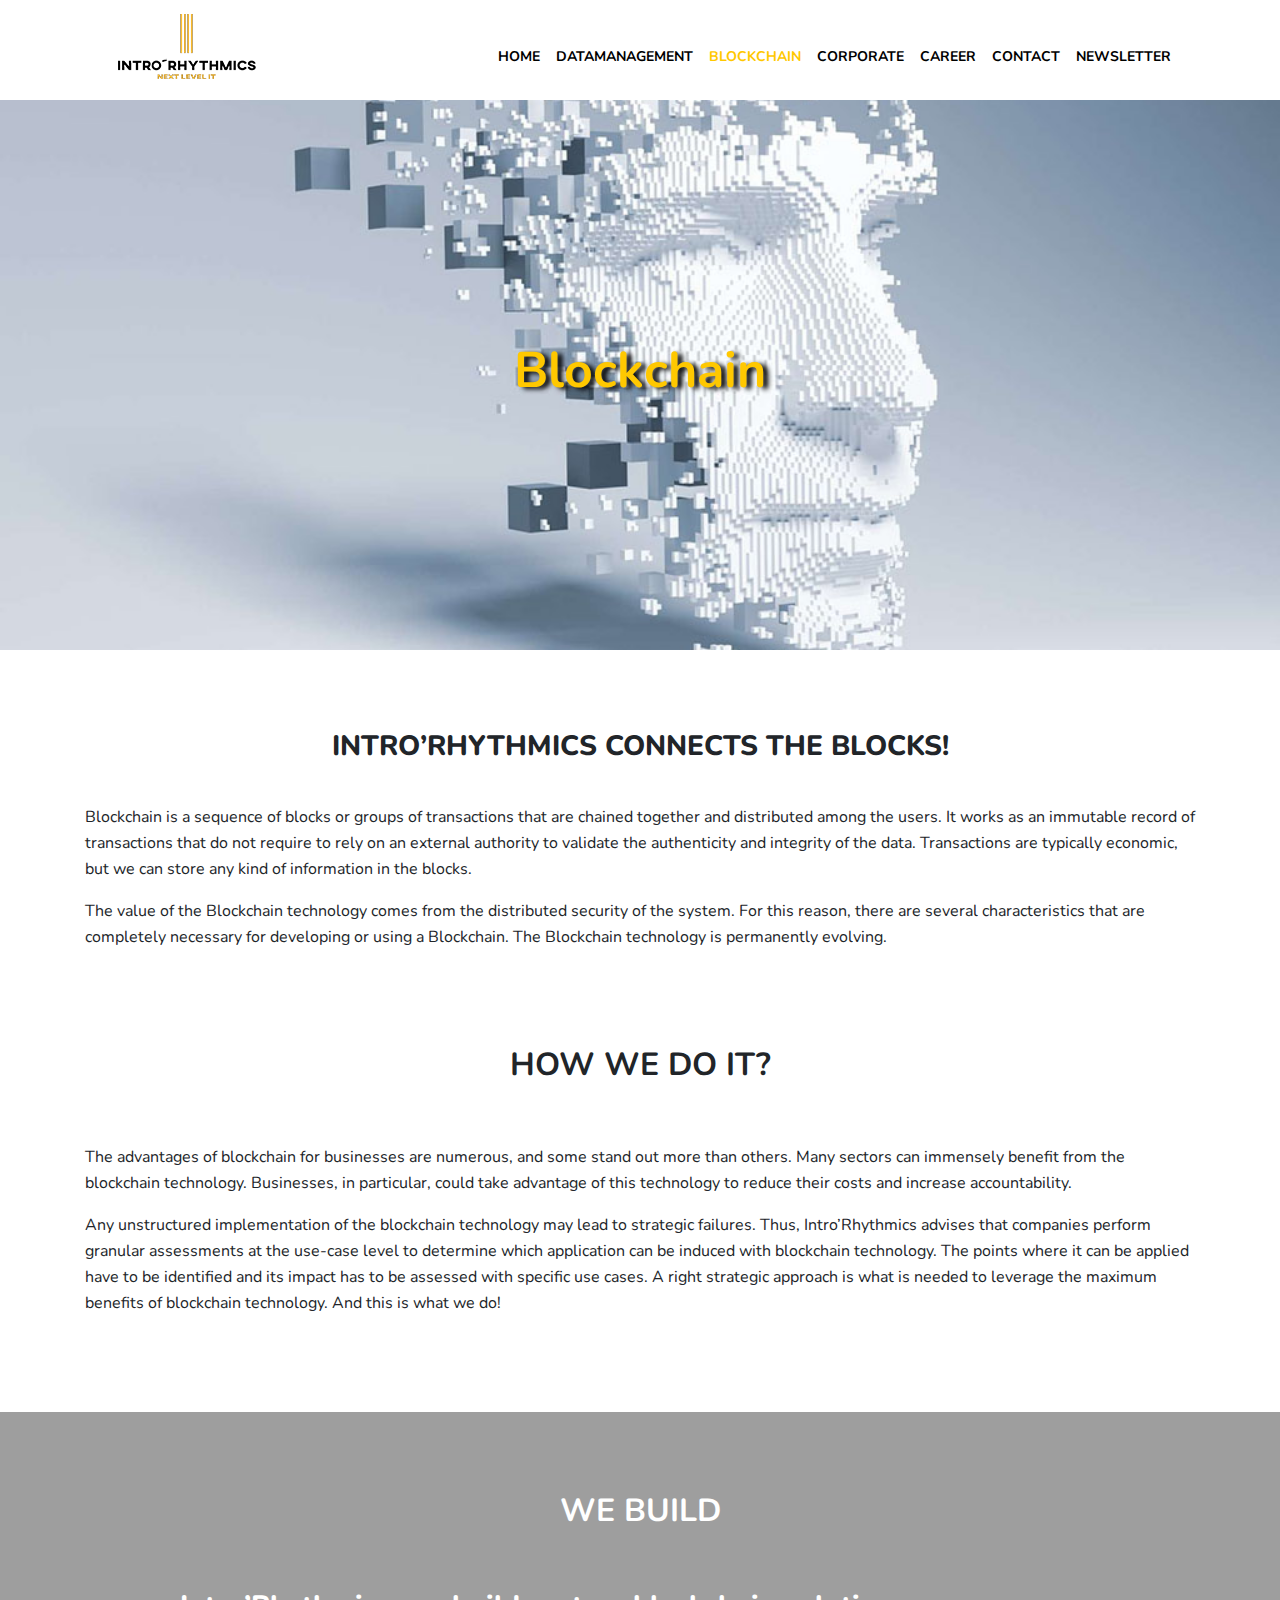
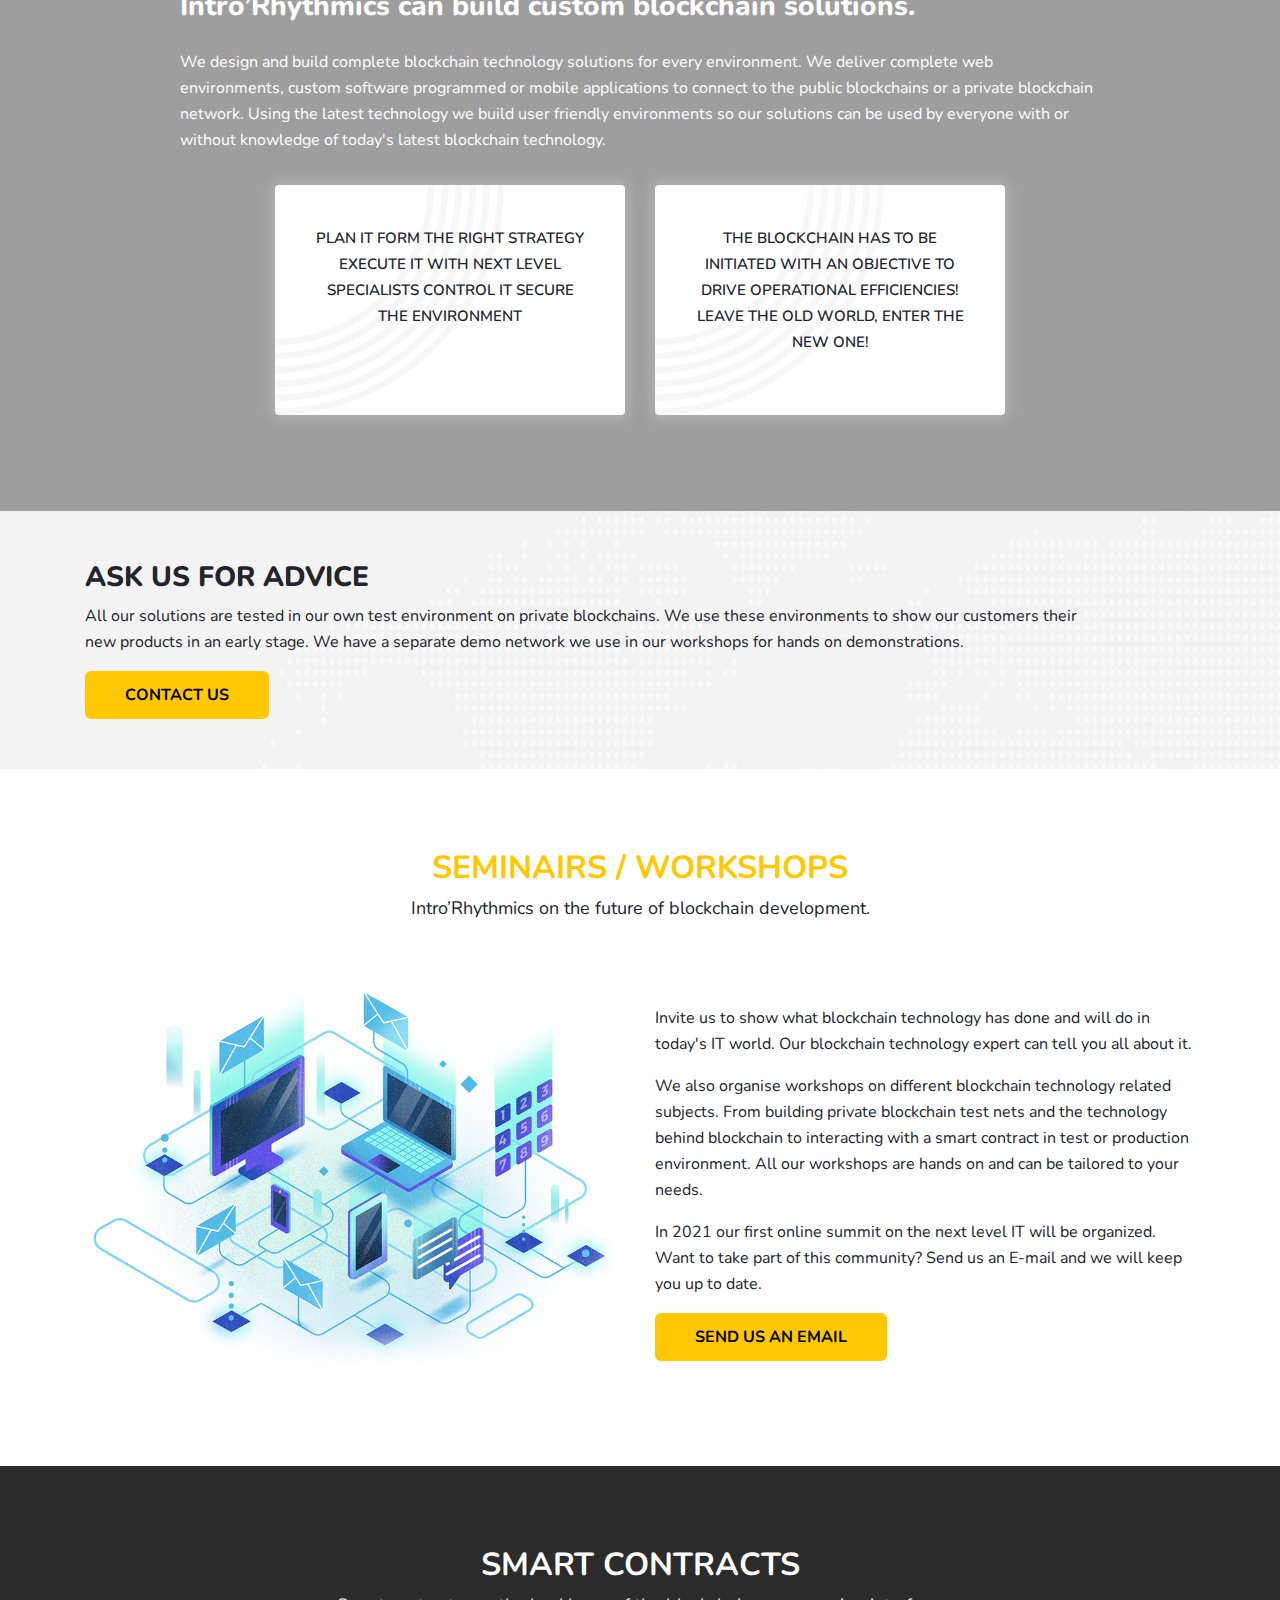
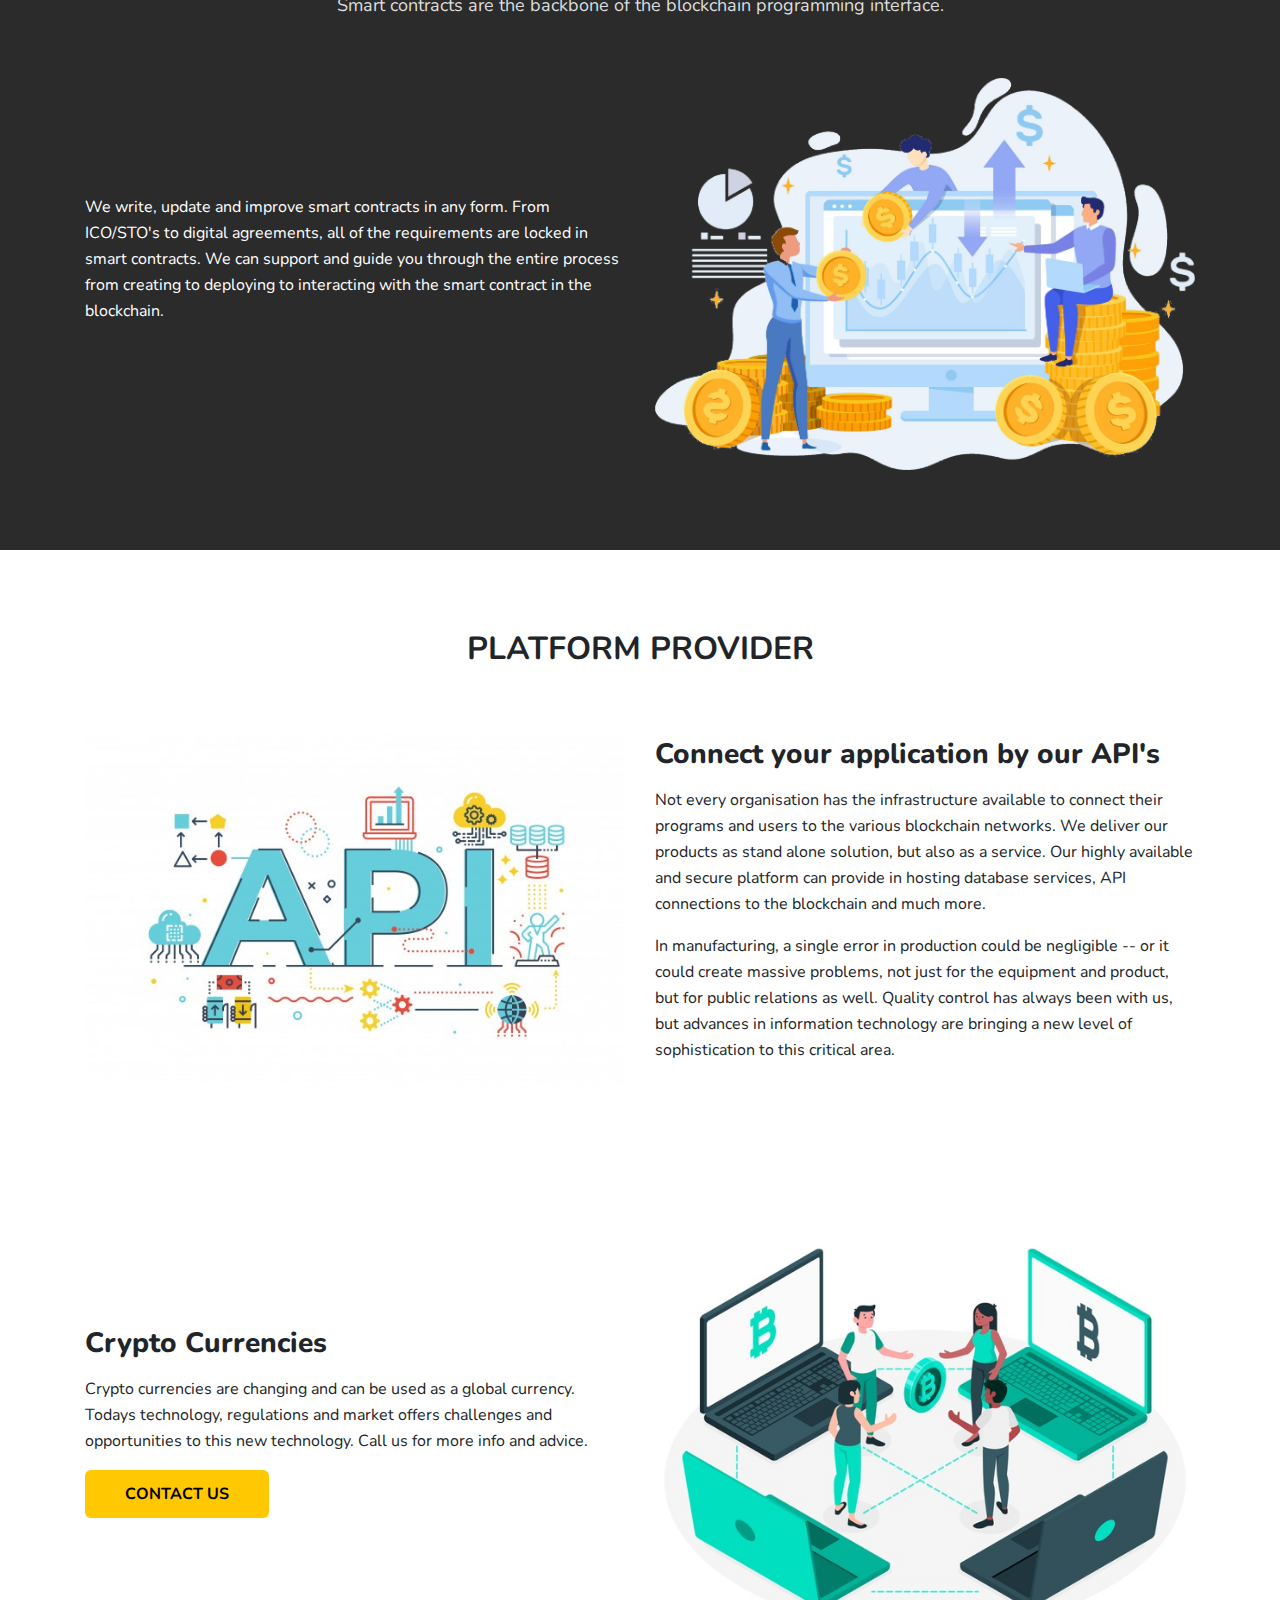
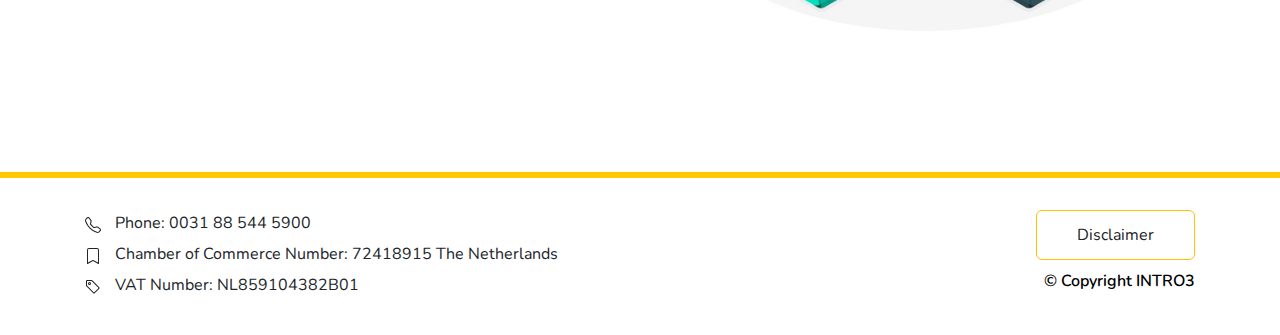
==== commit 6aa0ce33: "logo update" ====
--- a/blockchain.html
+++ b/blockchain.html
@@ -21,7 +21,7 @@
 		<div class="container">
 			<nav class="navbar navbar-expand-md bg-white  navbar-dark">
   			<!-- Brand -->
-			  <a class="navbar-brand" href="index.html"><img src="image/logo_black.png" alt=""></a>
+			  <a class="navbar-brand" href="index.html"><img src="image/logo_black1.png" alt=""></a>
 
 			  <!-- Toggler/collapsibe Button -->
 			  <button class="navbar-toggler" type="button" data-toggle="collapse" data-target="#collapsibleNavbar">
